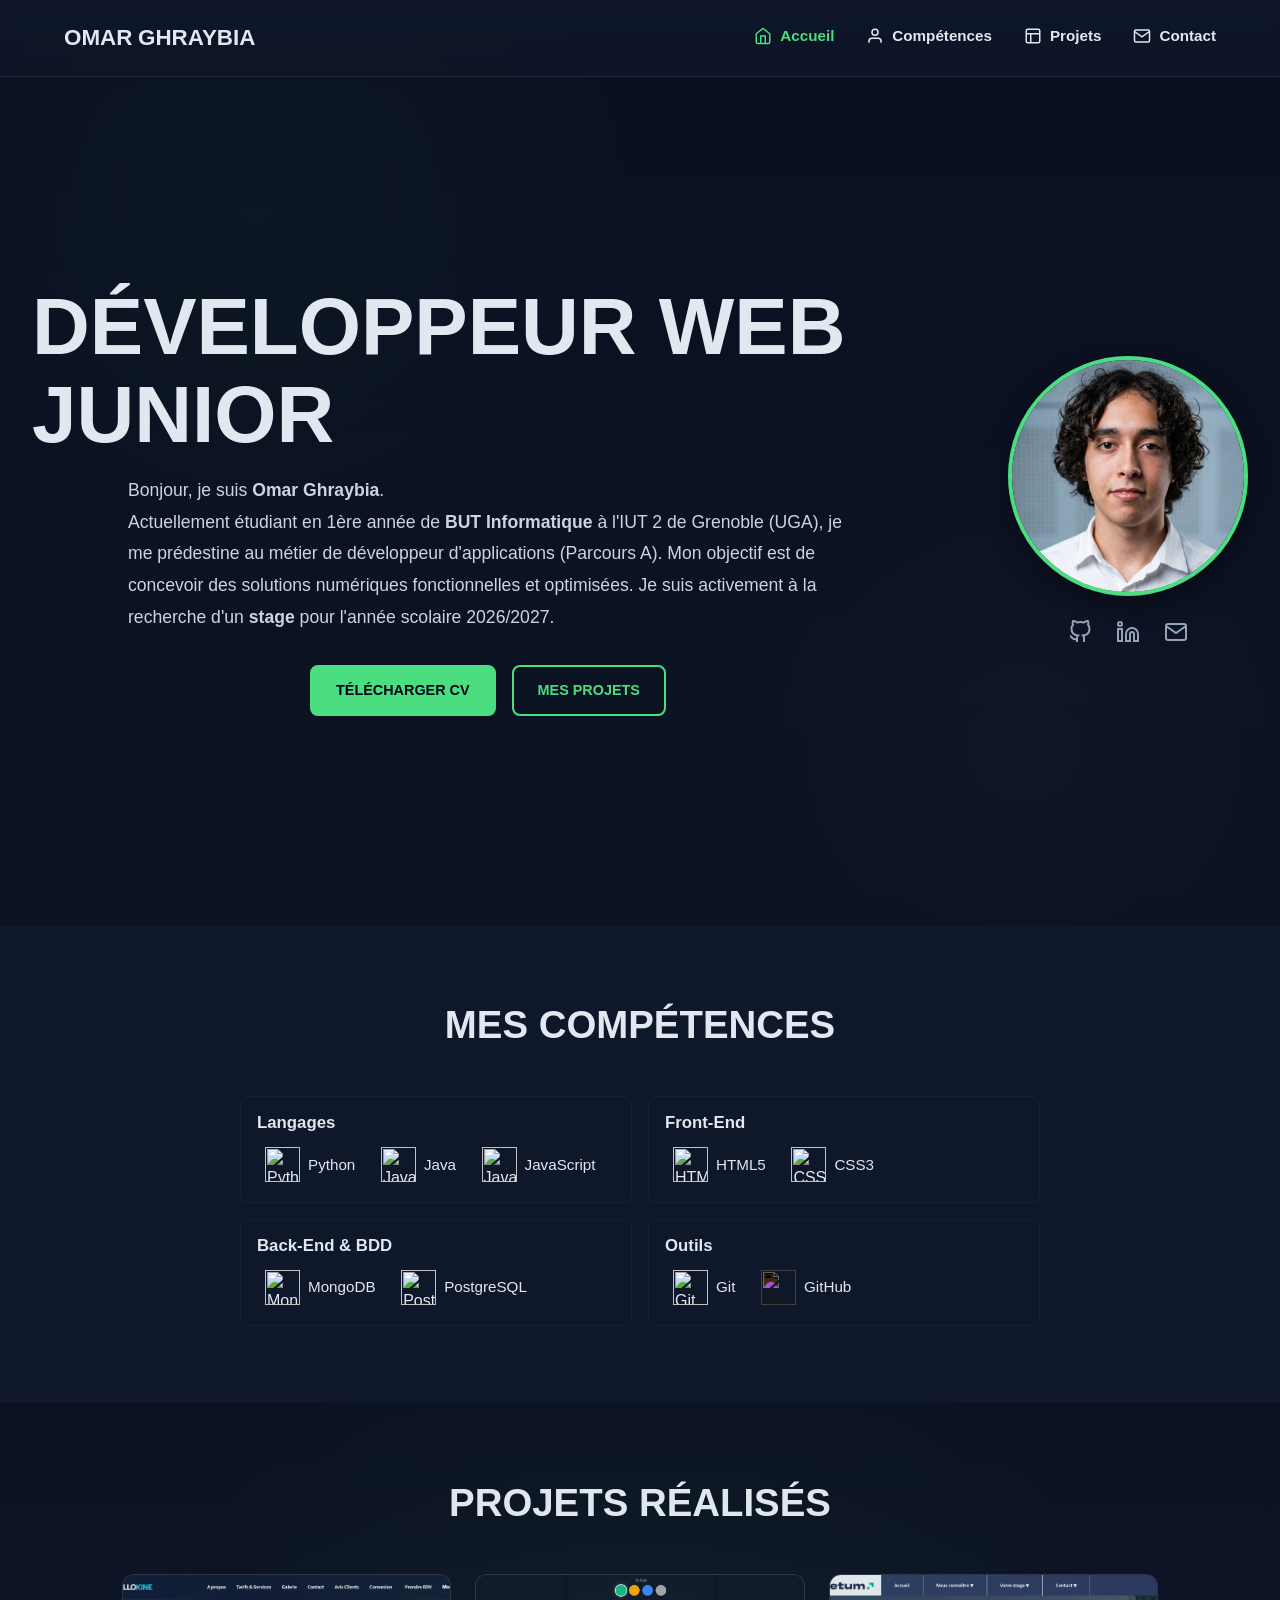
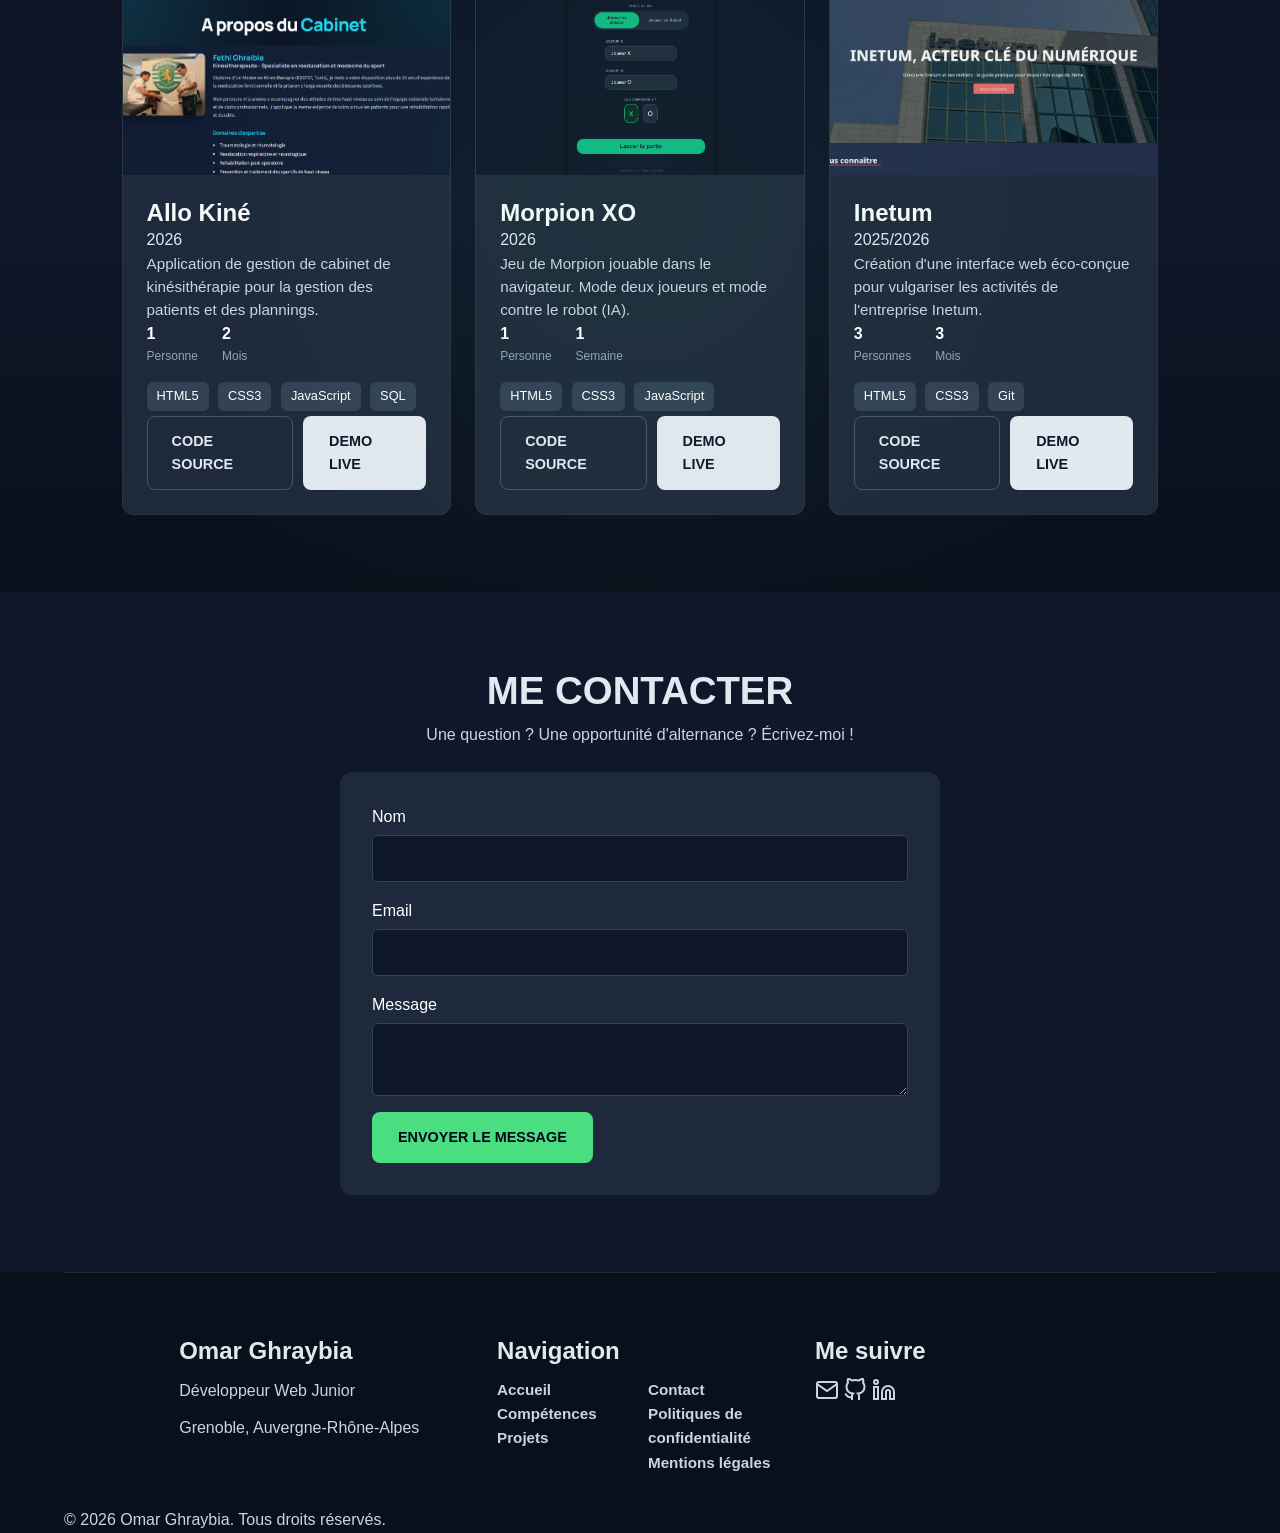
==== index.html @ 510882c2 "ajout de hoover sectiobn compertences et aussi update readme par lighthouse score" ====
﻿﻿<!DOCTYPE html>
<html lang="fr">

<head>
  <meta charset="UTF-8" />
  <meta name="viewport" content="width=device-width, initial-scale=1.0">
  <meta name="description" content="Portfolio d'Omar Ghraybia — Étudiant BUT Informatique (Parcours A)." />
  <title>Omar Ghraybia | Portfolio BUT Informatique</title>

  <link rel="icon" href="favicon.svg" type="image/svg+xml" />
  
  <link rel="stylesheet" href="assets/css/base.css" />
  <link rel="stylesheet" href="assets/css/layout.css" />
  <link rel="stylesheet" href="assets/css/components.css" />
  <link rel="stylesheet" href="assets/css/utilities.css" />
  <script src="assets/js/main.js" defer></script>
</head>

<body>

  <!-- navbar -->
  <header class="site-header">
    <div class="header-inner">
      <a href="#accueil" class="nav-logo">Omar <span class="accent">Ghraybia</span></a>
      <nav>
        <button class="hamburger" id="hamburger-menu" aria-expanded="false">
          <span class="bar"></span>
          <span class="bar"></span>
          <span class="bar"></span>
        </button>
        <ul class="nav-links">
          <li>
            <a href="#accueil">
              <svg width="18" height="18" viewBox="0 0 24 24" fill="none" stroke="currentColor" stroke-width="2">
                <path d="M3 9l9-7 9 7v11a2 2 0 0 1-2 2H5a2 2 0 0 1-2-2z"></path>
                <polyline points="9 22 9 12 15 12 15 22"></polyline>
              </svg> Accueil
            </a>
          </li>
          <li>
            <a href="#competences">
              <svg width="18" height="18" viewBox="0 0 24 24" fill="none" stroke="currentColor" stroke-width="2">
                <path d="M20 21v-2a4 4 0 0 0-4-4H8a4 4 0 0 0-4 4v2"></path>
                <circle cx="12" cy="7" r="4"></circle>
              </svg> Compétences
            </a>
          </li>
          <li>
            <a href="#projets">
              <svg width="18" height="18" viewBox="0 0 24 24" fill="none" stroke="currentColor" stroke-width="2">
                <rect x="3" y="3" width="18" height="18" rx="2" ry="2"></rect>
                <line x1="3" y1="9" x2="21" y2="9"></line>
                <line x1="9" y1="21" x2="9" y2="9"></line>
              </svg> Projets
            </a>
          </li>
          <li>
            <a href="#contact">
              <svg width="18" height="18" viewBox="0 0 24 24" fill="none" stroke="currentColor" stroke-width="2">
                <path d="M4 4h16c1.1 0 2 .9 2 2v12c0 1.1-.9 2-2 2H4c-1.1 0-2-.9-2-2V6c0-1.1.9-2 2-2z"></path>
                <polyline points="22,6 12,13 2,6"></polyline>
              </svg> Contact
            </a>
          </li>
        </ul>
      </nav>
    </div>
  </header>

  <main>

    <!-- hero -->
    <section id="accueil" class="hero-section">
      <div class="video-background">
        <video autoplay loop muted playsinline>
          <source src="https://github.com/omarghraibia/Portfoli-v2/releases/download/portfolio/fond.video.mp4" type="video/mp4" />
        </video>
      </div>

      <div class="container">
        <div class="hero-content-wrapper">

          <div class="hero-copy">
            <h1>Développeur Web Junior</h1>
             <p>
              Bonjour, je suis <strong>Omar Ghraybia</strong>.<br>
              Actuellement étudiant en 1ère année de <strong>BUT Informatique</strong> à l'IUT 2 de Grenoble (UGA), je
              me prédestine au métier de développeur d'applications (Parcours A). Mon objectif est de concevoir des
              solutions numériques fonctionnelles et optimisées. Je suis activement à la recherche d'un
              <strong>stage</strong> pour
              l'année scolaire 2026/2027.
            </p>

            <div class="hero-cta-group">
              <a href="assets/img/CV-Omar-GHRAYBIA.pdf" download target="_blank" class="btn btn-primary">Télécharger
                CV</a>
              <a href="#projets" class="btn btn-outline">Mes projets</a>
            </div>
          </div>

          <div class="hero-visual">
            <div class="hero-image">
              <img src="assets/img/photo-profil.png" alt="Photo de Omar Ghraybia">
            </div>

            <div class="hero-socials">
              <a class="social-link" href="https://github.com/omarghraibia" target="_blank" aria-label="GitHub">
                <svg width="24" height="24" viewBox="0 0 24 24" fill="none" stroke="currentColor" stroke-width="2">
                  <path
                    d="M9 19c-5 1.5-5-2.5-7-3m14 6v-3.87a3.37 3.37 0 0 0-.94-2.61c3.14-.35 6.44-1.54 6.44-7A5.44 5.44 0 0 0 20 4.77 5.07 5.07 0 0 0 19.91 1S18.73.65 16 2.48a13.38 13.38 0 0 0-7 0C6.27.65 5.09 1 5.09 1A5.07 5.07 0 0 0 5 4.77a5.44 5.44 0 0 0-1.5 3.78c0 5.42 3.3 6.61 6.44 7A3.37 3.37 0 0 0 9 18.13V22">
                  </path>
                </svg>
              </a>
              <a class="social-link" href="https://www.linkedin.com/in/omar-ghraibia-112ab7175?utm_source=share_via&utm_content=profile&utm_medium=member_android" target="_blank" aria-label="LinkedIn">
                <svg width="24" height="24" viewBox="0 0 24 24" fill="none" stroke="currentColor" stroke-width="2">
                  <path d="M16 8a6 6 0 0 1 6 6v7h-4v-7a2 2 0 0 0-2-2 2 2 0 0 0-2 2v7h-4v-7a6 6 0 0 1 6-6z"></path>
                  <rect x="2" y="9" width="4" height="12"></rect>
                  <circle cx="4" cy="4" r="2"></circle>
                </svg>
              </a>
              <a class="social-link" href="mailto:ghraibiaomar65@gmail.com" aria-label="Email">
                <svg width="24" height="24" viewBox="0 0 24 24" fill="none" stroke="currentColor" stroke-width="2">
                  <path d="M4 4h16c1.1 0 2 .9 2 2v12c0 1.1-.9 2-2 2H4c-1.1 0-2-.9-2-2V6c0-1.1.9-2 2-2z"></path>
                  <polyline points="22,6 12,13 2,6"></polyline>
                </svg>
              </a>
            </div>
          </div>
        </div>
      </div>
    </section>

    <!-- competences -->
    <section id="competences" class="pt-lg pb-lg fade-in-section">
      <h2 class="section-title">Mes Compétences</h2>
      <div class="container">
       <div class="skills-grid-2d">
          <div class="skill-category glass-panel">
            <h3>Langages</h3>
            <div class="skill-icons">
              <div class="skill-icon-wrapper">
                <img src="https://cdn.jsdelivr.net/gh/devicons/devicon/icons/python/python-original.svg" alt="Python">
                <span>Python</span>
              </div>
              <div class="skill-icon-wrapper">
                <img src="https://cdn.jsdelivr.net/gh/devicons/devicon/icons/java/java-original.svg" alt="Java">
                <span>Java</span>
              </div>
              <div class="skill-icon-wrapper">
                <img src="https://cdn.jsdelivr.net/gh/devicons/devicon/icons/javascript/javascript-original.svg"
                  alt="JavaScript">
                <span>JavaScript</span>
              </div>
            </div>
          </div>

          <div class="skill-category glass-panel">
            <h3>Front-End</h3>
            <div class="skill-icons">
              <div class="skill-icon-wrapper">
                <img src="https://cdn.jsdelivr.net/gh/devicons/devicon/icons/html5/html5-original.svg" alt="HTML5">
                <span>HTML5</span>
              </div>
              <div class="skill-icon-wrapper">
                <img src="https://cdn.jsdelivr.net/gh/devicons/devicon/icons/css3/css3-original.svg" alt="CSS3">
                <span>CSS3</span>
              </div>
            </div>
          </div>

          <div class="skill-category glass-panel">
            <h3>Back-End & BDD</h3>
            <div class="skill-icons">
              <div class="skill-icon-wrapper">
                <img src="https://cdn.jsdelivr.net/gh/devicons/devicon/icons/mongodb/mongodb-original.svg"
                  alt="MongoDB">
                <span>MongoDB</span>
              </div>
              <div class="skill-icon-wrapper">
                <img src="https://cdn.jsdelivr.net/gh/devicons/devicon/icons/postgresql/postgresql-original.svg"
                  alt="PostgreSQL">
                <span>PostgreSQL</span>
              </div>
            </div>
          </div>

          <div class="skill-category glass-panel">
            <h3>Outils</h3>
            <div class="skill-icons">
              <div class="skill-icon-wrapper">
                <img src="https://cdn.jsdelivr.net/gh/devicons/devicon/icons/git/git-original.svg" alt="Git">
                <span>Git</span>
              </div>
              <div class="skill-icon-wrapper">
                <img src="https://cdn.jsdelivr.net/gh/devicons/devicon/icons/github/github-original.svg" alt="GitHub"
                  class="logo-github">
                <span>GitHub</span>
              </div>
            </div>
          </div>
        </div>
      </div>
    </section>

    <!-- projets -->
    <section id="projets" class="pt-lg pb-lg fade-in-section">
      <h2 class="section-title">Projets Réalisés</h2>
      <div class="container">
        <div class="projects-grid">
          <article class="project-card" data-project="allo-kine" tabindex="0">
            <div class="project-image" style="background-image: url('assets/allokine/Accueil.png');"></div>
            <div class="project-content">
              <div class="project-header">
                <h3 class="project-title">Allo Kiné</h3>
                <div class="project-meta"><span>2026</span></div>
              </div>
              <p class="project-description">Application de gestion de cabinet de kinésithérapie pour la gestion des
                patients et des plannings.</p>
              <div class="project-stats">
                <div class="project-stat">
                  <div class="project-stat-value">1</div>
                  <div class="project-stat-label">Personne</div>
                </div>
                <div class="project-stat">
                  <div class="project-stat-value">2</div>
                  <div class="project-stat-label">Mois</div>
                </div>
              </div>
              <div class="project-tags">
                <span class="tag tech-badge">HTML5</span>
                <span class="tag tech-badge">CSS3</span>
                <span class="tag tech-badge">JavaScript</span>
                <span class="tag tech-badge">SQL</span>
              </div>
              <div class="project-actions">
                <a href="https://github.com/omarghraibia/allokine" target="_blank" class="btn btn-code">Code source</a>
                <a href="https://allokine.vercel.app/" target="_blank" class="btn btn-demo">Demo Live</a>
              </div>
            </div>
          </article>

          <article class="project-card" data-project="morpion" tabindex="0">
            <div class="project-image" style="background-image: url('assets/morpion/acceuil 1v1.png');"></div>
            <div class="project-content">
              <div class="project-header">
                <h3 class="project-title">Morpion XO</h3>
                <div class="project-meta"><span>2026</span></div>
              </div>
              <p class="project-description">Jeu de Morpion jouable dans le navigateur. Mode deux joueurs et mode contre
                le robot (IA).</p>
              <div class="project-stats">
                <div class="project-stat">
                  <div class="project-stat-value">1</div>
                  <div class="project-stat-label">Personne</div>
                </div>
                <div class="project-stat">
                  <div class="project-stat-value">1</div>
                  <div class="project-stat-label">Semaine</div>
                </div>
              </div>
              <div class="project-tags">
                <span class="tag tech-badge">HTML5</span>
                <span class="tag tech-badge">CSS3</span>
                <span class="tag tech-badge">JavaScript</span>
              </div>
              <div class="project-actions">
                <a href="https://github.com/omarghraibia/MORPION-XO-Omar-Ghraibia" target="_blank"
                  class="btn btn-code">Code source</a>
                <a href="https://morpion-xo-omar-ghraibia.vercel.app" target="_blank" class="btn btn-demo">Demo Live</a>
              </div>
            </div>
          </article>

          <article class="project-card" data-project="inetum" tabindex="0">
            <div class="project-image" style="background-image: url('assets/inetum/accueil.webp');"></div>
            <div class="project-content">
              <div class="project-header">
                <h3 class="project-title">Inetum</h3>
                <div class="project-meta"><span>2025/2026</span></div>
              </div>
              <p class="project-description">Création d'une interface web éco-conçue pour vulgariser les activités de
                l'entreprise Inetum.</p>
              <div class="project-stats">
                <div class="project-stat">
                  <div class="project-stat-value">3</div>
                  <div class="project-stat-label">Personnes</div>
                </div>
                <div class="project-stat">
                  <div class="project-stat-value">3</div>
                  <div class="project-stat-label">Mois</div>
                </div>
              </div>
              <div class="project-tags">
                <span class="tag tech-badge">HTML5</span>
                <span class="tag tech-badge">CSS3</span>
                <span class="tag tech-badge">Git</span>
              </div>
              <div class="project-actions">
                <a href="https://github.com/D-Inetum/SAE-1.05-06" target="_blank" class="btn btn-code">Code source</a>
                <a href="https://sae-1-05-06.vercel.app" target="_blank"
                  class="btn btn-demo">Demo Live</a>
              </div>
            </div>
          </article>
        </div>
      </div>
    </section>

    <!-- contact -->
    <section id="contact" class="pt-lg pb-lg fade-in-section">
      <h2 class="section-title">ME CONTACTER</h2>
      <p class="contact-subtitle">Une question ? Une opportunité d'alternance ? Écrivez-moi !</p>
      <div class="container">
         <div class="contact-card">
          <form class="contact-form" action="https://api.web3forms.com/submit" method="POST">
            <input type="hidden" name="access_key" value="5b263fbe-7f52-4f9d-b126-94122b2a0ffb" />

            <div class="form-field">
              <label for="name">Nom</label>
              <input type="text" id="name" name="name" required />
            </div>
            <div class="form-field">
              <label for="email">Email</label>
              <input type="email" id="email" name="email" required />
            </div>
            <div class="form-field full-width">
              <label for="message">Message</label>
              <textarea id="message" name="message" required></textarea>
            </div>
            <button type="submit" class="btn btn-primary submit-btn">Envoyer le message</button>
          </form>
        </div>
      </div>
    </section>
  </main>

  <!-- modale -->
  <div id="project-modal" class="modal">
    <div class="modal-overlay" id="modal-overlay"></div>
    <div class="modal-content single-column-modal">
      <div class="modal-header-flex">
        <h2 id="modal-project-title">Titre</h2>
        <button class="modal-close-flex" id="modal-close" aria-label="Fermer la modale">&times;</button>
      </div>
      <div id="modal-body">
      </div>
    </div>
  </div>

  <!-- footer -->
  <footer class="site-footer">
    <div class="container">
      <div class="footer-main">
        <div class="footer-block identity-block">
          <h3>Omar Ghraybia</h3>
          <p>Développeur Web Junior</p>
          <p>Grenoble, Auvergne-Rhône-Alpes</p>
        </div>
        <div class="footer-block nav-block">
          <h3>Navigation</h3>
          <div class="footer-nav-grid">
            <div class="nav-col">
              <a href="#accueil">Accueil</a>
              <a href="#competences">Compétences</a>
              <a href="#projets">Projets</a>
            </div>
            <div class="nav-col">
              <a href="#contact">Contact</a>
              <a href="confidentialite.html">Politiques de confidentialité</a>
              <a href="mentions-legales.html">Mentions légales</a>
            </div>
          </div>
        </div>
        <div class="footer-block social-block">
          <h3>Me suivre</h3>
          <div class="footer-socials">
            <a href="mailto:ghraibiaomar65@gmail.com" aria-label="Email">
              <svg width="24" height="24" viewBox="0 0 24 24" fill="none" stroke="currentColor" stroke-width="2">
                <path d="M4 4h16c1.1 0 2 .9 2 2v12c0 1.1-.9 2-2 2H4c-1.1 0-2-.9-2-2V6c0-1.1.9-2 2-2z"></path>
                <polyline points="22,6 12,13 2,6"></polyline>
              </svg>
            </a>
            <a href="https://github.com/omarghraibia" target="_blank" aria-label="GitHub">
              <svg width="24" height="24" viewBox="0 0 24 24" fill="none" stroke="currentColor" stroke-width="2">
                <path
                  d="M9 19c-5 1.5-5-2.5-7-3m14 6v-3.87a3.37 3.37 0 0 0-.94-2.61c3.14-.35 6.44-1.54 6.44-7A5.44 5.44 0 0 0 20 4.77 5.07 5.07 0 0 0 19.91 1S18.73.65 16 2.48a13.38 13.38 0 0 0-7 0C6.27.65 5.09 1 5.09 1A5.07 5.07 0 0 0 5 4.77a5.44 5.44 0 0 0-1.5 3.78c0 5.42 3.3 6.61 6.44 7A3.37 3.37 0 0 0 9 18.13V22">
                </path>
              </svg>
            </a>
            <a href="https://www.linkedin.com/in/omar-ghraibia-112ab7175?utm_source=share_via&utm_content=profile&utm_medium=member_android" target="_blank" aria-label="LinkedIn">
              <svg width="24" height="24" viewBox="0 0 24 24" fill="none" stroke="currentColor" stroke-width="2">
                <path d="M16 8a6 6 0 0 1 6 6v7h-4v-7a2 2 0 0 0-2-2 2 2 0 0 0-2 2v7h-4v-7a6 6 0 0 1 6-6z"></path>
                <rect x="2" y="9" width="4" height="12"></rect>
                <circle cx="4" cy="4" r="2"></circle>
              </svg>
            </a>
          </div>
        </div>

      </div>
      <div class="footer-bottom">
        <p>&copy; 2026 Omar Ghraybia. Tous droits réservés.</p>
      </div>
    </div>
  </footer>

  <div id="popup-message">Message envoyé avec succès !</div>

</body>

</html>
---- assets/css/base.css ----
/* vars */
:root {
  --bg-deep: #0f172a;
  --bg-surface: rgba(15, 23, 42, 0.8);
  --bg-panel: rgba(20, 28, 44, 0.7);

  --text-primary: #e2e8f0;
  --text-secondary: #cbd5e1;
  --text-muted: #94a3b8;

  --accent-main: #4ade80;
  --accent-hover: #86efac;

  --border-color: rgba(226, 232, 240, 0.1);
  --shadow-sm: 0 4px 15px rgba(0, 0, 0, 0.2);
  --shadow-md: 0 10px 30px rgba(0, 0, 0, 0.3);

  --fs-h1: clamp(2.5rem, 8vw, 4.5rem);
  --fs-h2: clamp(2rem, 5vw, 3rem);
  --fs-h3: 1.5rem;
  --fs-body: 1rem;

  --sp-sm: 1rem;
  --sp-md: 1.5rem;
  --sp-lg: 2rem;
  --sp-xl: 3rem;

  --transition: 0.3s ease-in-out;
}

@media (max-width: 640px) {
  :root {
    --fs-h1: 2.5rem;
    --fs-h2: 1.8rem;
    --sp-md: 1rem;
    --sp-lg: 1.5rem;
  }
}

*,
*::before,
*::after {
  margin: 0;
  padding: 0;
  box-sizing: border-box;
}

html {
  scroll-behavior: smooth;
  scroll-padding-top: 90px;
}

body {
  min-height: 100vh;
  background-color: var(--bg-deep);
  color: var(--text-primary);
  font-family: 'Inter', sans-serif;
  font-size: var(--fs-body);
  line-height: 1.6;
  overflow-x: hidden;
}

h1,
h2,
h3 {
  font-family: 'Poppins', sans-serif;
  font-weight: 700;
  line-height: 1.2;
  color: var(--text-primary);
}

h1 {
  font-size: 3rem;
  line-height: 1.2;
  text-transform: uppercase;
}

h2 {
  font-size: 2rem;
  text-transform: uppercase;
}

h3 {
  font-size: 1.5rem;
}

p {
  color: var(--text-secondary);
}

.text-accent {
  color: var(--accent-main);
}

.text-muted {
  color: var(--text-muted);
}

img,
svg,
video {
  display: block;
  max-width: 100%;
}

button,
input,
textarea,
select {
  font: inherit;
  color: inherit;
}

button {
  cursor: pointer;
  border: none;
  background: none;
}

a {
  color: inherit;
  text-decoration: none;
}

ul,
ol {
  list-style: none;
}

::selection {
  background: var(--accent-main);
  color: var(--bg-deep);
}

code,
pre {
  font-family: monospace;
  color: #d1fae5;
  background: rgba(255, 255, 255, 0.1);
  padding: 2px 6px;
  border-radius: 4px;
}
---- assets/css/layout.css ----
.container,
.header-inner,
.projects-grid,
.footer-main {
  max-width: 1400px;
  margin: 0 auto;
  padding: 0 5%;
}

.section-dark {
  background: linear-gradient(180deg, #0b1120 0%, #0f172a 50%, #09101b 100%);
}

/* navbar */
.site-header {
  position: fixed;
  inset: 0 0 auto 0;
  width: 100%;
  top: 0;
  left: 0;
  z-index: 1000;
  background: rgba(15, 23, 42, 0.78);
  backdrop-filter: blur(12px);
  -webkit-backdrop-filter: blur(12px);
  border-bottom: 1px solid rgba(255, 255, 255, 0.08);
  transition: transform 0.3s ease-out, background-color 0.3s ease;
}

.site-header.header-hidden {
  transform: translateY(-100%);
}

.site-header.scrolled {
  background: rgba(10, 16, 29, 0.92);
  border-bottom-color: rgba(255, 255, 255, 0.12);
}

.header-inner {
  display: flex;
  align-items: center;
  justify-content: space-between;
  gap: var(--sp-md);
  padding: 1.25rem 5%;
  width: 100%;
}

.nav-logo {
  display: inline-flex;
  align-items: baseline;
  gap: 0.35rem;
  font-size: 1.4rem;
  font-weight: 800;
  text-transform: uppercase;
  user-select: none;
}

.nav-logo:focus,
.nav-logo:focus-visible {
  outline: none;
}

.nav-links {
  display: flex;
  gap: var(--sp-lg);
  align-items: center;
  flex-wrap: wrap;
}

.nav-links a,
.footer-nav-grid a,
.footer-socials a {
  display: inline-flex;
  align-items: center;
  gap: 0.5rem;
  color: var(--text-secondary);
  font-size: 0.95rem;
  font-weight: 600;
  transition: color 0.3s ease;
}

  .nav-links a {
    color: #e2e8f0;
    text-decoration: none;
    transition: color 0.3s ease;
  }

  .nav-links a:hover,
  .nav-links a.active {
    color: var(--accent-main);
    font-weight: bold;
  }

  .nav-links a.active svg {
    stroke: var(--accent-main);
  }


/* burger */
.hamburger {
  display: none;
  cursor: pointer;
  background: transparent;
  border: none;
  gap: 6px;
  flex-direction: column;
  padding: 0.5rem;
  z-index: 1001;
}

.hamburger .bar {
  width: 26px;
  height: 3px;
  background-color: var(--text-primary);
  border-radius: 3px;
  transition: transform 0.3s ease, opacity 0.3s ease;
}

.hamburger.toggle .bar:nth-child(1) {
  transform: translateY(9px) rotate(45deg);
}

.hamburger.toggle .bar:nth-child(2) {
  opacity: 0;
}

.hamburger.toggle .bar:nth-child(3) {
  transform: translateY(-9px) rotate(-45deg);
}

main {
  min-height: 100vh;
}

section {
  padding: var(--sp-xl) 0;
}

.section-title {
  text-align: center;
  margin-bottom: var(--sp-xl);
  font-size: clamp(2rem, 3vw, 2.8rem);
  font-weight: 800;
  color: var(--text-primary);
}

/* hero */
.hero-section {
  position: relative;
  min-height: 100vh;
  display: flex;
  align-items: center;
  justify-content: center;
  text-align: center;
  overflow: hidden;
  background: linear-gradient(180deg, #0b1120 0%, #0f172a 35%, #09101b 100%);
  background-size: 200% 200%;
  animation: breathingGradient 10s ease-in-out infinite;
}

.hero-section::before {
  content: "";
  position: absolute;
  inset: 0;
  background: 
    radial-gradient(circle at 20% 20%, rgba(74, 222, 128, 0.1), transparent 30%),
    radial-gradient(circle at 80% 80%, rgba(255, 255, 255, 0.05), transparent 25%);
  pointer-events: none;
  z-index: 2;
}

.hero-section::after {
  content: "";
  position: absolute;
  inset: 0;
  background: rgba(11, 17, 32, 0.70);
  pointer-events: none;
  z-index: 3;
}

.video-background {
  position: absolute;
  inset: 0;
  z-index: 1;
  pointer-events: none;
}

.video-background video {
  width: 100%;
  height: 100%;
  object-fit: cover;
}

.hero-section .container {
  position: relative;
  z-index: 10;
  padding: 6rem var(--sp-lg) 3rem; 
  max-width: 1280px;
  width: 100%;
  display: flex;
  flex-direction: column;
  align-items: center;
  gap: var(--sp-lg);
}

.hero-copy {
  display: grid;
  place-items: center;
  text-align: center;
  width: 100%;
}

.hero-copy h1 {
  font-size: clamp(3rem, 7vw, 5rem);
  margin-bottom: 1rem;
  line-height: 1.1;
}

.hero-copy p {
  max-width: 720px;
  margin: 0 auto;
  font-size: 1.1rem;
  line-height: 1.8;
  color: var(--text-secondary);
}

.hero-scroll {
  position: absolute;
  bottom: var(--sp-xl);
  left: 50%;
  transform: translateX(-50%);
  animation: bounce 2s infinite;
  color: var(--accent-main);
  z-index: 2;
}

@keyframes bounce {
  0%, 100% {
    transform: translateX(-50%) translateY(0);
  }
  50% {
    transform: translateX(-50%) translateY(10px);
  }
}

#projets {
  position: relative;
  z-index: 10;
  overflow: hidden;
  background: linear-gradient(180deg, #0b1120 0%, #0f172a 50%, #09101b 100%);
}

#projets::before {
  content: "";
  position: absolute;
  inset: 0;
  background: radial-gradient(circle at center, rgba(74, 222, 128, 0.05) 0%, transparent 70%);
  pointer-events: none;
}

.projects-grid {
  display: grid;
  grid-template-columns: repeat(auto-fit, minmax(280px, 1fr));
  gap: var(--sp-xl);
  box-sizing: border-box;
}

.site-footer {
  background: #09101b;
  padding: 0;
}

.footer-main {
  display: grid;
  grid-template-columns: repeat(3, minmax(220px, 1fr));
  gap: var(--sp-lg);
  padding: 4rem 10% 2rem;
  border-top: 1px solid rgba(255, 255, 255, 0.1);
}

.footer-block {
  display: flex;
  flex-direction: column;
  gap: 0.75rem;
}

.footer-nav-grid {
  display: grid;
  grid-template-columns: 1fr 1fr;
  gap: 1rem;
}

/* anims */
@keyframes breathingGradient {
  0% { background-position: 0% 50%; }
  50% { background-position: 100% 50%; }
  100% { background-position: 0% 50%; }
}

/* responsive */
@media (max-width: 1024px) {
  .header-inner {
    gap: var(--sp-md);
  }
  .nav-links {
    gap: var(--sp-lg);
  }
  .projects-grid {
    gap: var(--sp-lg);
  }
}

@media (max-width: 768px) {
  .container {
    padding: 0 5%;
  }

  .header-inner {
    padding: 1rem 5%;
    flex-wrap: nowrap;
  }

  .hamburger {
    display: flex;
  }

  .nav-links {
    position: absolute;
    top: 100%;
    right: -100%;
    flex-direction: column;
    align-items: center;
    background-color: rgba(11, 17, 32, 0.98);
    width: 100%;
    height: 100vh;
    padding: 3rem 0;
    gap: 2rem;
    transition: right 0.4s ease-in-out;
    border-top: 1px solid var(--border-color);
  }

  .nav-links.active {
    right: 0;
  }

  .hero-section {
    min-height: calc(100vh - 60px); 
    text-align: center;
  }

  .hero-copy h1 {
    white-space: normal;
    font-size: clamp(2.2rem, 9vw, 3.2rem);
  }

  .hero-cta-group {
    flex-direction: column;
    align-items: stretch;
  }

  .projects-grid,
  .footer-main {
    grid-template-columns: 1fr;
  }

  .footer-main {
    padding: 2rem 5%;
  }
}

@media (max-width: 420px) {
  .nav-logo {
    font-size: 1.05rem;
  }

  .section-title {
    text-align: left;
  }

  .footer-nav-grid {
    grid-template-columns: 1fr;
    gap: 0.8rem;
  }
}
---- assets/css/components.css ----
.btn {
    display: inline-flex;
    align-items: center;
    justify-content: center;
    gap: 10px;
    padding: 12px 24px;
    border-radius: 8px;
    font-weight: bold;
    text-transform: uppercase;
    font-size: 0.9rem;
    transition: 0.2s ease;
    border: 2px solid transparent;
    cursor: pointer;
}

.btn:hover {
    transform: translateY(-2px);
}

.btn-primary {
    background-color: var(--accent-main);
    border-color: var(--accent-main);
    color: #020617;
}

.btn-outline {
    border: 2px solid var(--accent-main);
    color: var(--accent-main);
    background: transparent;
}

.btn-outline:hover {
    background: var(--accent-main);
    color: #020617;
}

.btn-code {
    background: transparent;
    color: #e2e8f0;
    border: 1px solid #475569;
}

.btn-code:hover {
    background: #334155;
}

.btn-demo {
    background: #e2e8f0;
    color: #0f172a;
}

.btn-demo:hover {
    background: #f8fafc;
}

/* hero */
.hero-content-wrapper {
    display: flex;
    align-items: center;
    justify-content: space-between;
    gap: 4rem;
}

.hero-copy {
    flex: 1;
    text-align: left;
}

.hero-cta-group {
    display: flex;
    gap: 16px;
    margin-top: 2rem;
    justify-content: flex-start;
}

.hero-visual {
    display: flex;
    flex-direction: column;
    align-items: center;
    gap: 1.5rem;
}

.hero-image img {
    width: 240px;
    height: 240px;
    border-radius: 50%;
    object-fit: cover;
    border: 4px solid var(--accent-main);
    box-shadow: 0 10px 25px rgba(0, 0, 0, 0.4);
}

.hero-socials {
    display: flex;
    gap: 1.5rem;
}

.social-link {
    color: #94a3b8;
    transition: 0.2s;
}

.social-link:hover {
    color: #f8fafc;
    transform: translateY(-3px);
}

/* cards projets */
.project-card {
    display: flex;
    flex-direction: column;
    background: #1e293b;
    border-radius: 12px;
    overflow: hidden;
    border: 1px solid rgba(255, 255, 255, 0.05);
    cursor: pointer;
    transition: 0.3s;
}

.project-card:hover {
    transform: translateY(-4px);
    box-shadow: 0 10px 20px rgba(0, 0, 0, 0.3);
}

.project-image {
    width: 100%;
    height: 200px;
    background-size: cover;
    background-position: center;
}

.project-content {
    padding: 1.5rem;
    display: flex;
    flex-direction: column;
    flex: 1;
}

.project-title {
    color: #f8fafc;
    margin-top: 0;
}

.project-description {
    color: #cbd5e1;
    font-size: 0.95rem;
    line-height: 1.5;
}

.project-stats {
    display: flex;
    gap: 1.5rem;
    margin-bottom: 1rem;
}

.project-stat-value {
    font-weight: bold;
    color: white;
}

.project-stat-label {
    font-size: 0.75rem;
    color: #94a3b8;
}

.tech-badge {
    background: #334155;
    color: white;
    padding: 4px 10px;
    border-radius: 6px;
    font-size: 0.8rem;
    margin-right: 5px;
    display: inline-block;
    margin-bottom: 5px;
}

.project-actions {
    display: flex;
    gap: 10px;
    margin-top: auto;
}

.projects-grid {
    display: grid;
    grid-template-columns: repeat(3, 1fr);
    gap: 1.5rem;
    align-items: start;
}

.skills-grid-2d {
    display: grid;
    grid-template-columns: 1fr 1fr;
    gap: 1rem;
    max-width: 800px;
    margin: 0 auto; 
}

.skill-card {
    background: #0f172a;
    color: #e2e8f0;
    padding: 1rem;
    border-radius: 8px;
    border: 1px solid rgba(255, 255, 255, 0.04);
}

/* modale */
.modal {
    display: none;
    position: fixed;
    inset: 0;
    z-index: 1000;
    align-items: center;
    justify-content: center;
}

.modal.active {
    display: flex;
}

.modal-overlay {
    position: absolute;
    inset: 0;
    background: rgba(0, 0, 0, 0.8);
}

.single-column-modal {
    position: relative;
    background: #0f172a;
    width: 90%;
    max-width: 800px;
    max-height: 90vh;
    overflow-y: auto;
    padding: 2rem;
    border-radius: 12px;
    z-index: 1001;
}

.modal-header-flex {
    display: flex;
    justify-content: space-between;
    margin-bottom: 1.5rem;
}

.modal-header-flex h2 {
    color: white;
    margin: 0;
}

.modal-close-flex {
    background: none;
    border: none;
    color: white;
    font-size: 2rem;
    cursor: pointer;
}

.modal-carousel {
    display: flex;
    align-items: center;
    justify-content: center;
    gap: 10px;
    margin-bottom: 1.5rem;
}

.carousel-img {
    max-width: 80%;
    max-height: 350px;
    border-radius: 8px;
}

.carousel-btn {
    background: #334155;
    color: white;
    border: none;
    padding: 10px;
    border-radius: 5px;
    cursor: pointer;
}

.carousel-btn:hover {
    background: var(--accent-main);
}

.modal-ppp p {
    color: #cbd5e1;
    margin-bottom: 10px;
    line-height: 1.5;
}

.modal-ppp strong {
    color: var(--accent-main);
}

.modal-actions-row {
    display: flex;
    gap: 10px;
    margin-top: 1rem;
}

/* form */
.contact-card {
    background: #1e293b;
    padding: 2rem;
    border-radius: 12px;
    max-width: 600px;
    margin: 0 auto;
}

.form-field {
    margin-bottom: 1rem;
}

.form-field label {
    color: white;
    display: block;
    margin-bottom: 5px;
}

.form-field input,
.form-field textarea {
    width: 100%;
    padding: 10px;
    background: #0f172a;
    border: 1px solid #334155;
    color: white;
    border-radius: 5px;
}

.legal-page {
    padding: 4rem 1rem;
    background: #0b1120;
}

.legal-shell {
    max-width: 700px;
    margin: 0 auto;
}

.legal-header {
    margin-bottom: 3rem;
    padding-bottom: 2rem;
    border-bottom: 1px solid #334155;
}

.legal-header .modal-kicker {
    font-size: 0.75rem;
    text-transform: uppercase;
    letter-spacing: 0.15em;
    color: var(--accent-main);
    margin-bottom: 0.5rem;
    font-weight: bold;
}

.legal-header h1 {
    font-size: 2.2rem;
    color: #f8fafc;
    margin-bottom: 1rem;
}

.legal-header p {
    color: #94a3b8;
    font-size: 1rem;
}

.legal-section {
    margin-bottom: 2.5rem;
}

.legal-section h2 {
    font-size: 1.2rem;
    color: #e2e8f0;
    margin-bottom: 0.75rem;
    border-left: 3px solid var(--accent-main);
    padding-left: 1rem;
}

.legal-section p {
    color: #cbd5e1;
    font-size: 0.95rem;
    line-height: 1.7;
}

.legal-nav {
    margin-bottom: 3rem;
}

.legal-nav .btn {
    background: #1e293b;
    color: #e2e8f0;
    border: 1px solid #475569;
    text-transform: none;
    font-size: 0.85rem;
}

.legal-nav .btn:hover {
    background: #334155;
}

.skill-category {
    background: #0f172a;
    color: #e2e8f0;
    padding: 1rem;
    border-radius: 8px;
    border: 1px solid rgba(255, 255, 255, 0.04);
    transition: 0.3s;
}

.skill-category:hover {
    transform: translateY(-3px);
    border-color: var(--accent-main);
}

.skill-category h3 {
    margin: 0 0 0.6rem 0;
    font-size: 1.05rem;
}

.skill-icons {
    display: flex;
    flex-wrap: wrap;
    gap: 0.6rem;
    align-items: center;
}

.skill-icon-wrapper {
    display: flex;
    align-items: center;
    gap: 0.5rem;
    padding: 0.25rem 0.5rem;
    transition: transform 0.3s ease;
}

.skill-icon-wrapper:hover {
    transform: scale(1.1);
}

.skill-icon-wrapper img {
    width: 35px;
    height: 35px;
    display: block;
    object-fit: contain;
}
.logo-github {
  filter: invert(1);
}
.skill-icon-wrapper span {
    color: #e2e8f0;
    font-size: 0.95rem;
}

#contact .section-title {
    margin-bottom: 0.5rem; 
}

.contact-subtitle {
    text-align: center;
    max-width: 900px;
    margin: 0 auto 1.5rem auto; 
    color: #cbd5e1;
}

#popup-message {
    position: fixed;
    bottom: 20px;
    right: 20px;
    background-color: var(--accent-main);
    color: #020617;
    padding: 15px 20px;
    border-radius: 8px;
    font-weight: bold;
    display: none;
    z-index: 9999;
}

/* outline focus */
:focus-visible {
    outline: 2px solid var(--accent-main);
    outline-offset: 3px;
}

/* mobile */
@media (max-width: 768px) {
    .hero-content-wrapper {
        flex-direction: column-reverse;
        text-align: center;
        gap: 2rem;
    }

    .hero-copy {
        text-align: center;
    }

    .hero-cta-group {
        flex-direction: column;
        justify-content: center;
    }

    .hero-image img {
        width: 160px;
        height: 160px;
    }

    .projects-grid,
    .skills-grid-2d {
        grid-template-columns: 1fr;
    }

    .project-actions,
    .modal-actions-row {
        flex-direction: column;
    }

    .btn {
        width: 100%;
    }
}
---- assets/css/utilities.css ----
.text-center {
  text-align: center;
}

.text-left {
  text-align: left;
}

.text-right {
  text-align: right;
}

.text-accent {
  color: var(--accent-main);
}

.text-muted {
  color: var(--text-muted);
}

.hidden {
  display: none;
}

.mt-sm { margin-top: var(--sp-sm); }
.mt-md { margin-top: var(--sp-md); }
.mt-lg { margin-top: var(--sp-lg); }
.mt-xl { margin-top: var(--sp-xl); }

.mb-sm { margin-bottom: var(--sp-sm); }
.mb-md { margin-bottom: var(--sp-md); }
.mb-lg { margin-bottom: var(--sp-lg); }
.mb-xl { margin-bottom: var(--sp-xl); }

.pt-lg { padding-top: clamp(3rem, 6vw, 5rem); }
.pb-lg { padding-bottom: clamp(3rem, 6vw, 5rem); }

.flex {
  display: flex;
}

.flex-center {
  display: flex;
  align-items: center;
  justify-content: center;
}

.flex-between {
  display: flex;
  align-items: center;
  justify-content: space-between;
}

.flex-col {
  display: flex;
  flex-direction: column;
}

.gap-sm { gap: var(--sp-sm); }
.gap-md { gap: var(--sp-md); }
.gap-lg { gap: var(--sp-lg); }

.w-full {
  width: 100%;
}

.max-w-md {
  max-width: 800px;
}

.max-w-lg {
  max-width: 1200px;
}

.border-top {
  border-top: 1px solid var(--border-color);
}

.border-bottom {
  border-bottom: 1px solid var(--border-color);
}

.hover-lift:hover {
  transform: translateY(-2px);
}

.hover-glow:hover {
  box-shadow: var(--shadow-lg);
}

/* js anim */
.fade-in-section {
  opacity: 0;
  transform: translateY(30px);
  transition: opacity 0.8s ease-out, transform 0.8s ease-out;
}

.fade-in-section.is-visible {
  opacity: 1;
  transform: translateY(0); 
}
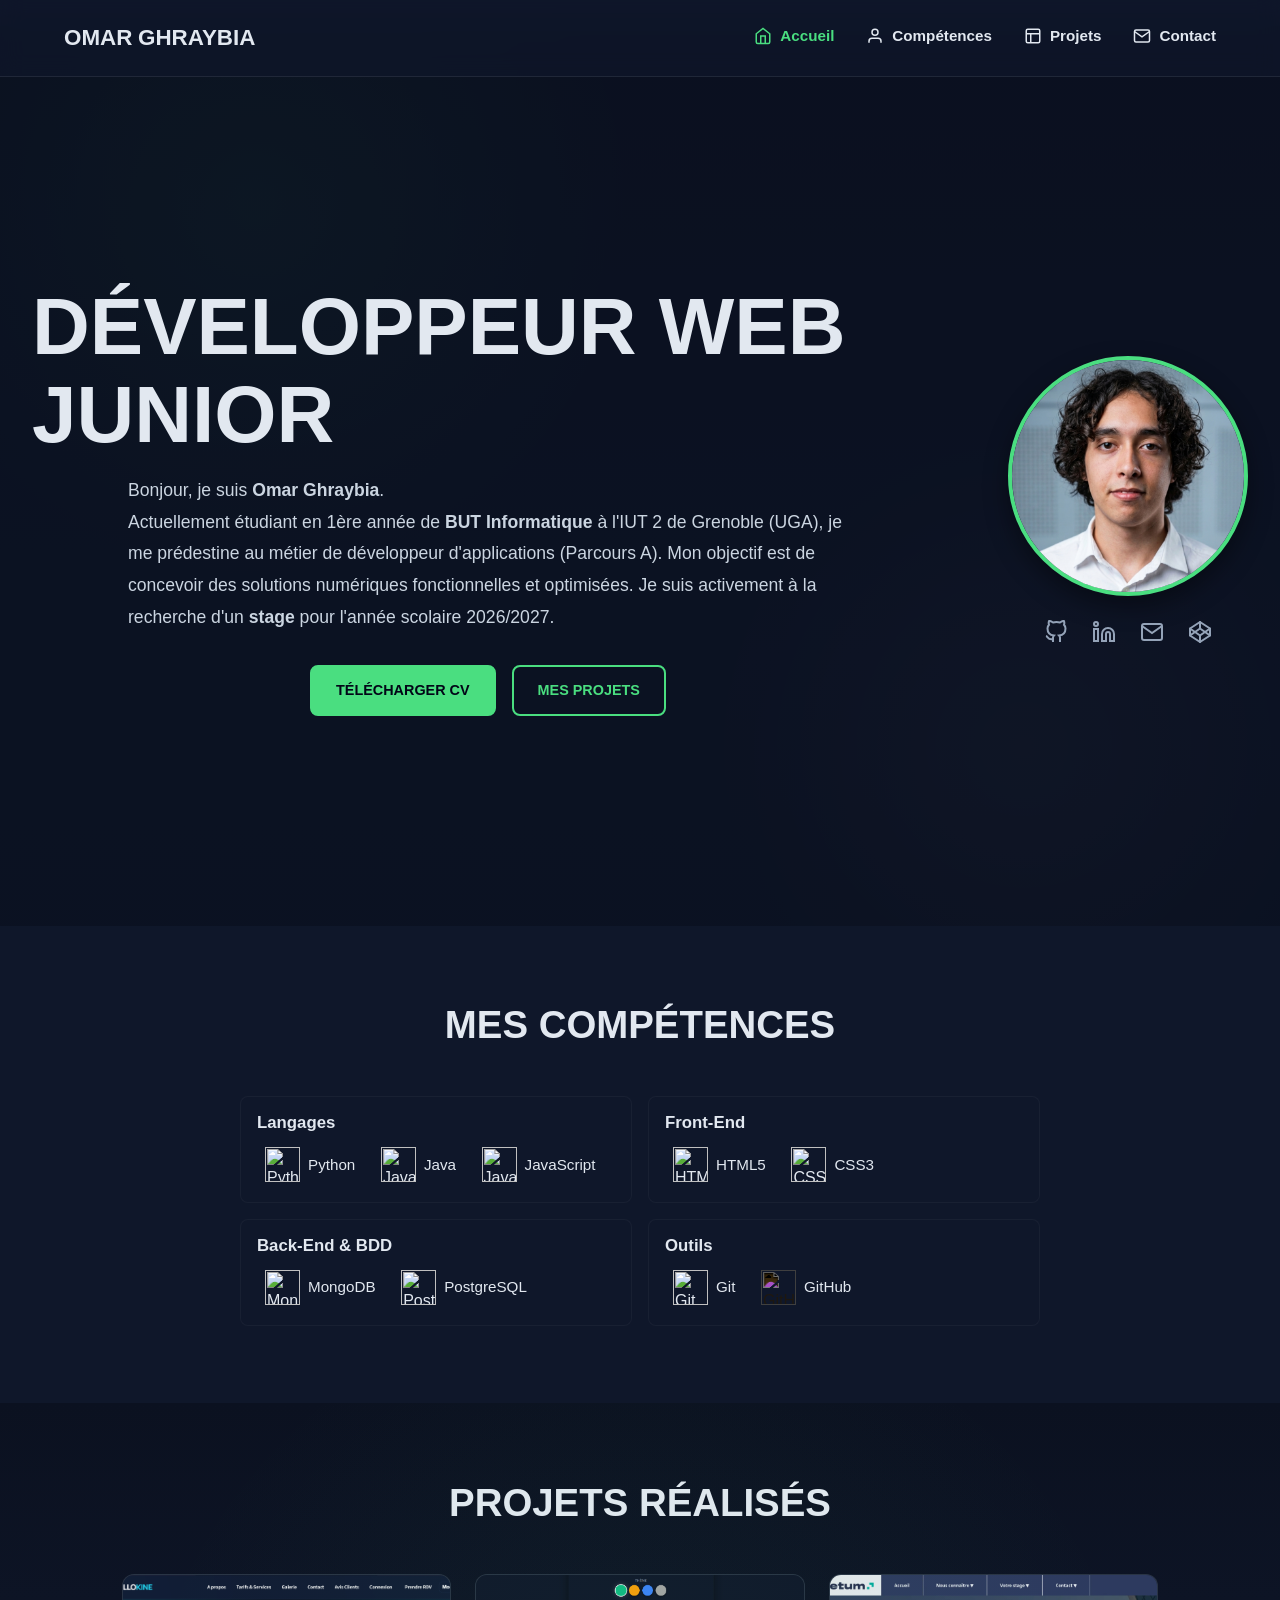
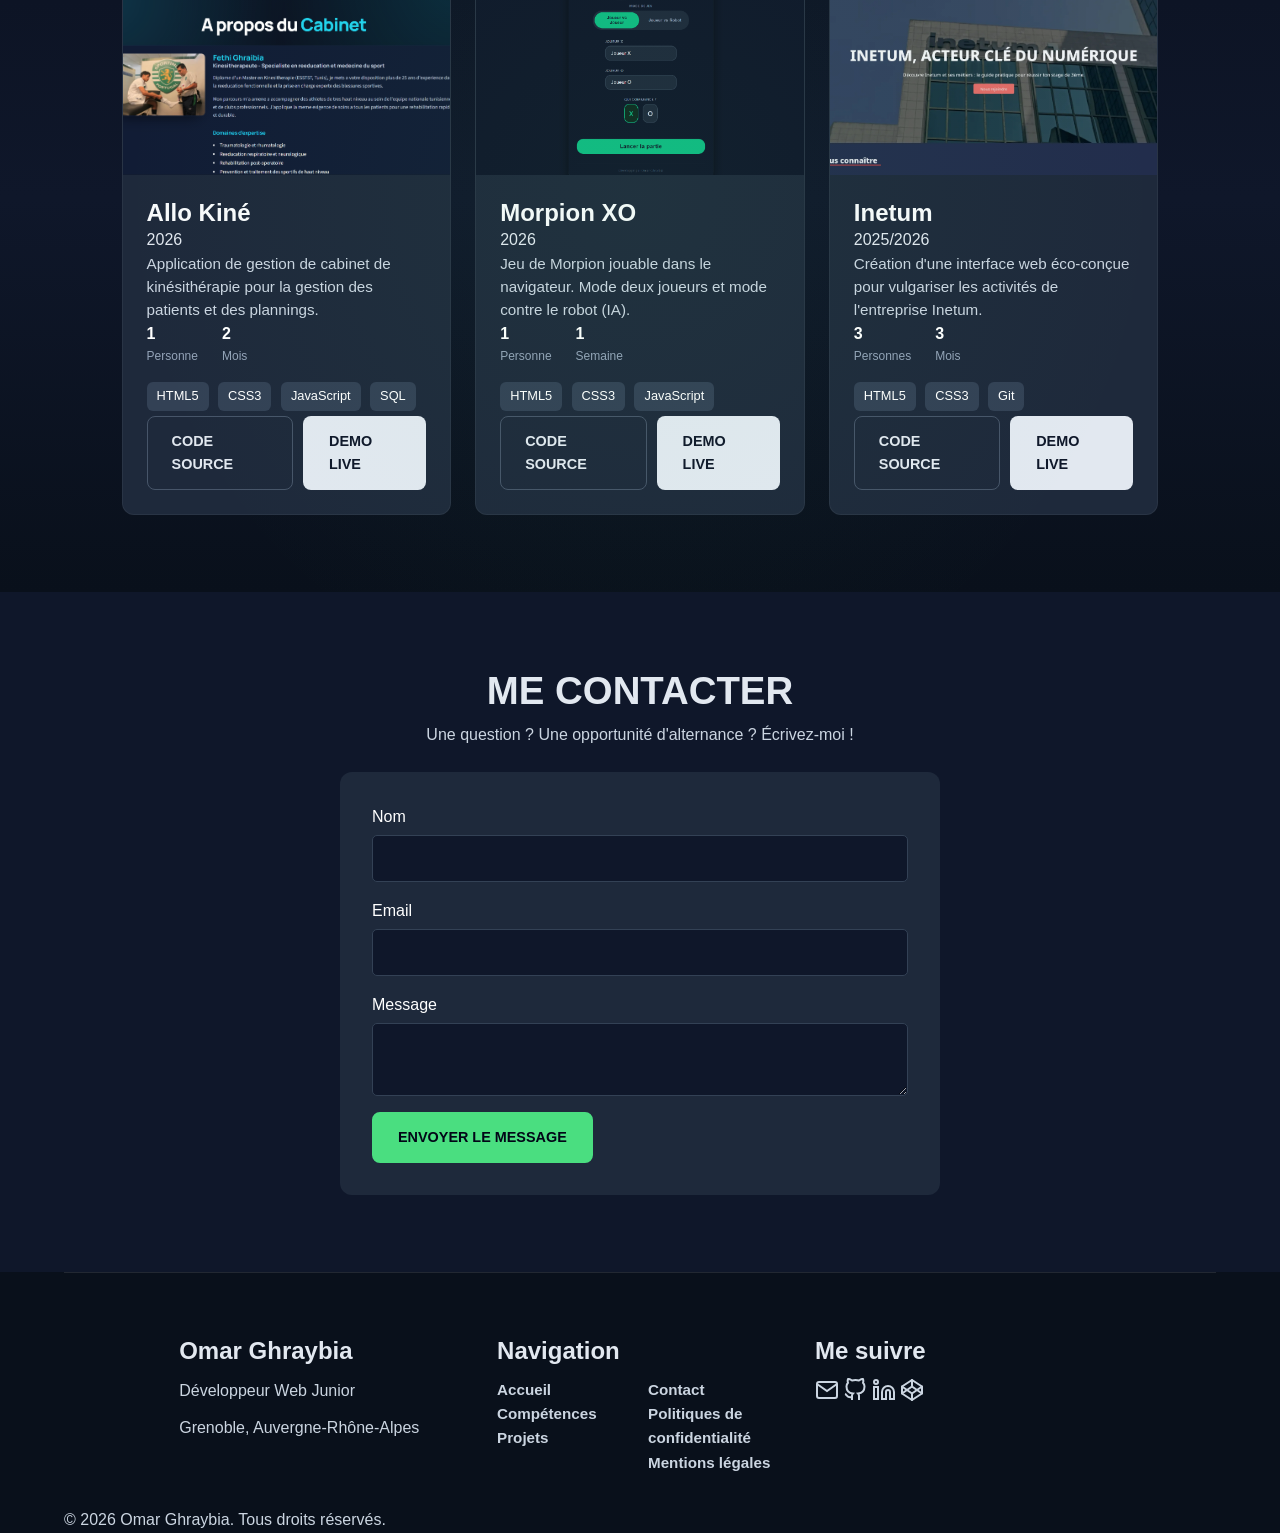
==== commit f53278b4: "AJOUT DE MON PROFILE CODEPEN" ====
--- a/index.html
+++ b/index.html
@@ -124,6 +124,15 @@
                   <polyline points="22,6 12,13 2,6"></polyline>
                 </svg>
               </a>
+              <a class="social-link" href="https://codepen.io/omarghraibia" target="_blank" aria-label="CodePen">
+                <svg width="24" height="24" viewBox="0 0 24 24" fill="none" stroke="currentColor" stroke-width="2" stroke-linecap="round" stroke-linejoin="round">
+                  <polygon points="12 2 22 8.5 22 15.5 12 22 2 15.5 2 8.5 12 2"></polygon>
+                  <line x1="12" y1="22" x2="12" y2="15.5"></line>
+                  <polyline points="22 8.5 12 15.5 2 8.5"></polyline>
+                  <polyline points="2 15.5 12 8.5 22 15.5"></polyline>
+                  <line x1="12" y1="2" x2="12" y2="8.5"></line>
+                </svg>
+              </a>
             </div>
           </div>
         </div>
@@ -394,6 +403,15 @@
                 <circle cx="4" cy="4" r="2"></circle>
               </svg>
             </a>
+            <a href="https://codepen.io/omarghraibia" target="_blank" aria-label="CodePen">
+              <svg width="24" height="24" viewBox="0 0 24 24" fill="none" stroke="currentColor" stroke-width="2" stroke-linecap="round" stroke-linejoin="round">
+                <polygon points="12 2 22 8.5 22 15.5 12 22 2 15.5 2 8.5 12 2"></polygon>
+                <line x1="12" y1="22" x2="12" y2="15.5"></line>
+                <polyline points="22 8.5 12 15.5 2 8.5"></polyline>
+                <polyline points="2 15.5 12 8.5 22 15.5"></polyline>
+                <line x1="12" y1="2" x2="12" y2="8.5"></line>
+              </svg>
+            </a>
           </div>
         </div>
 
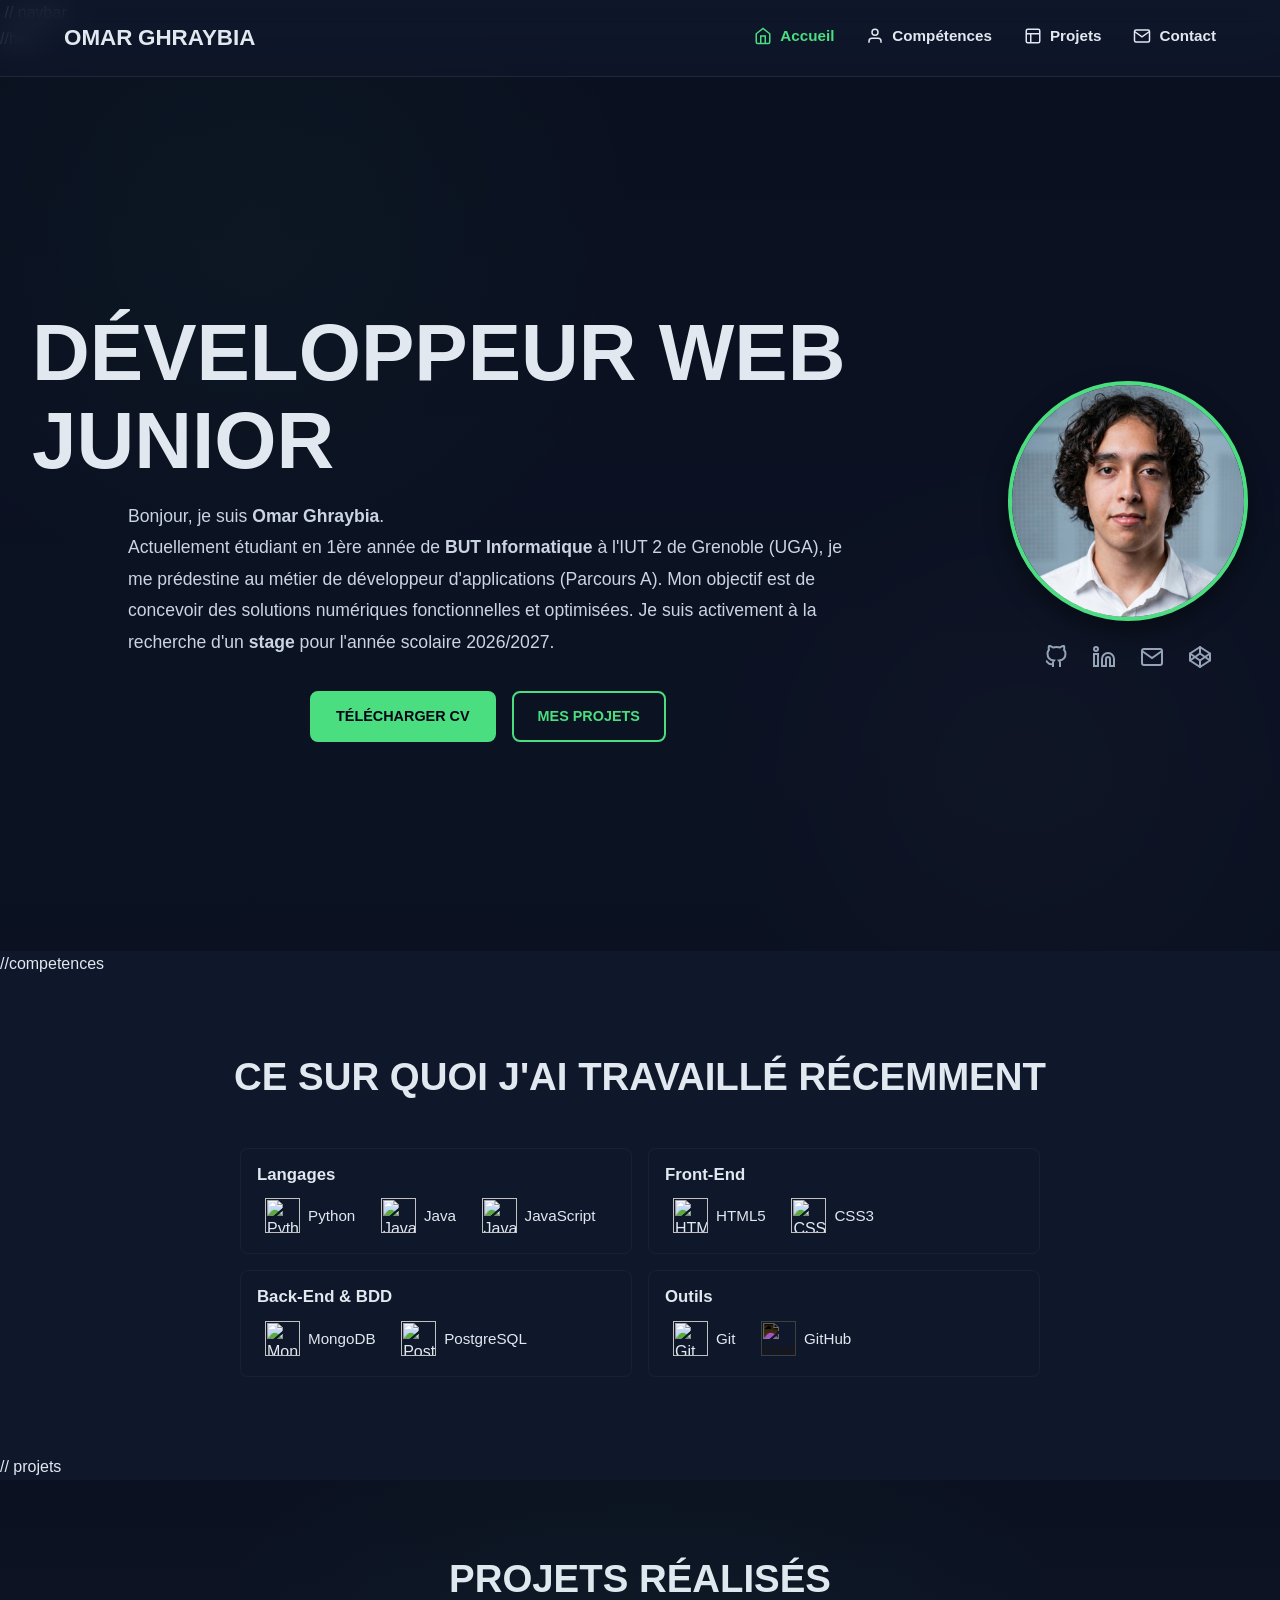
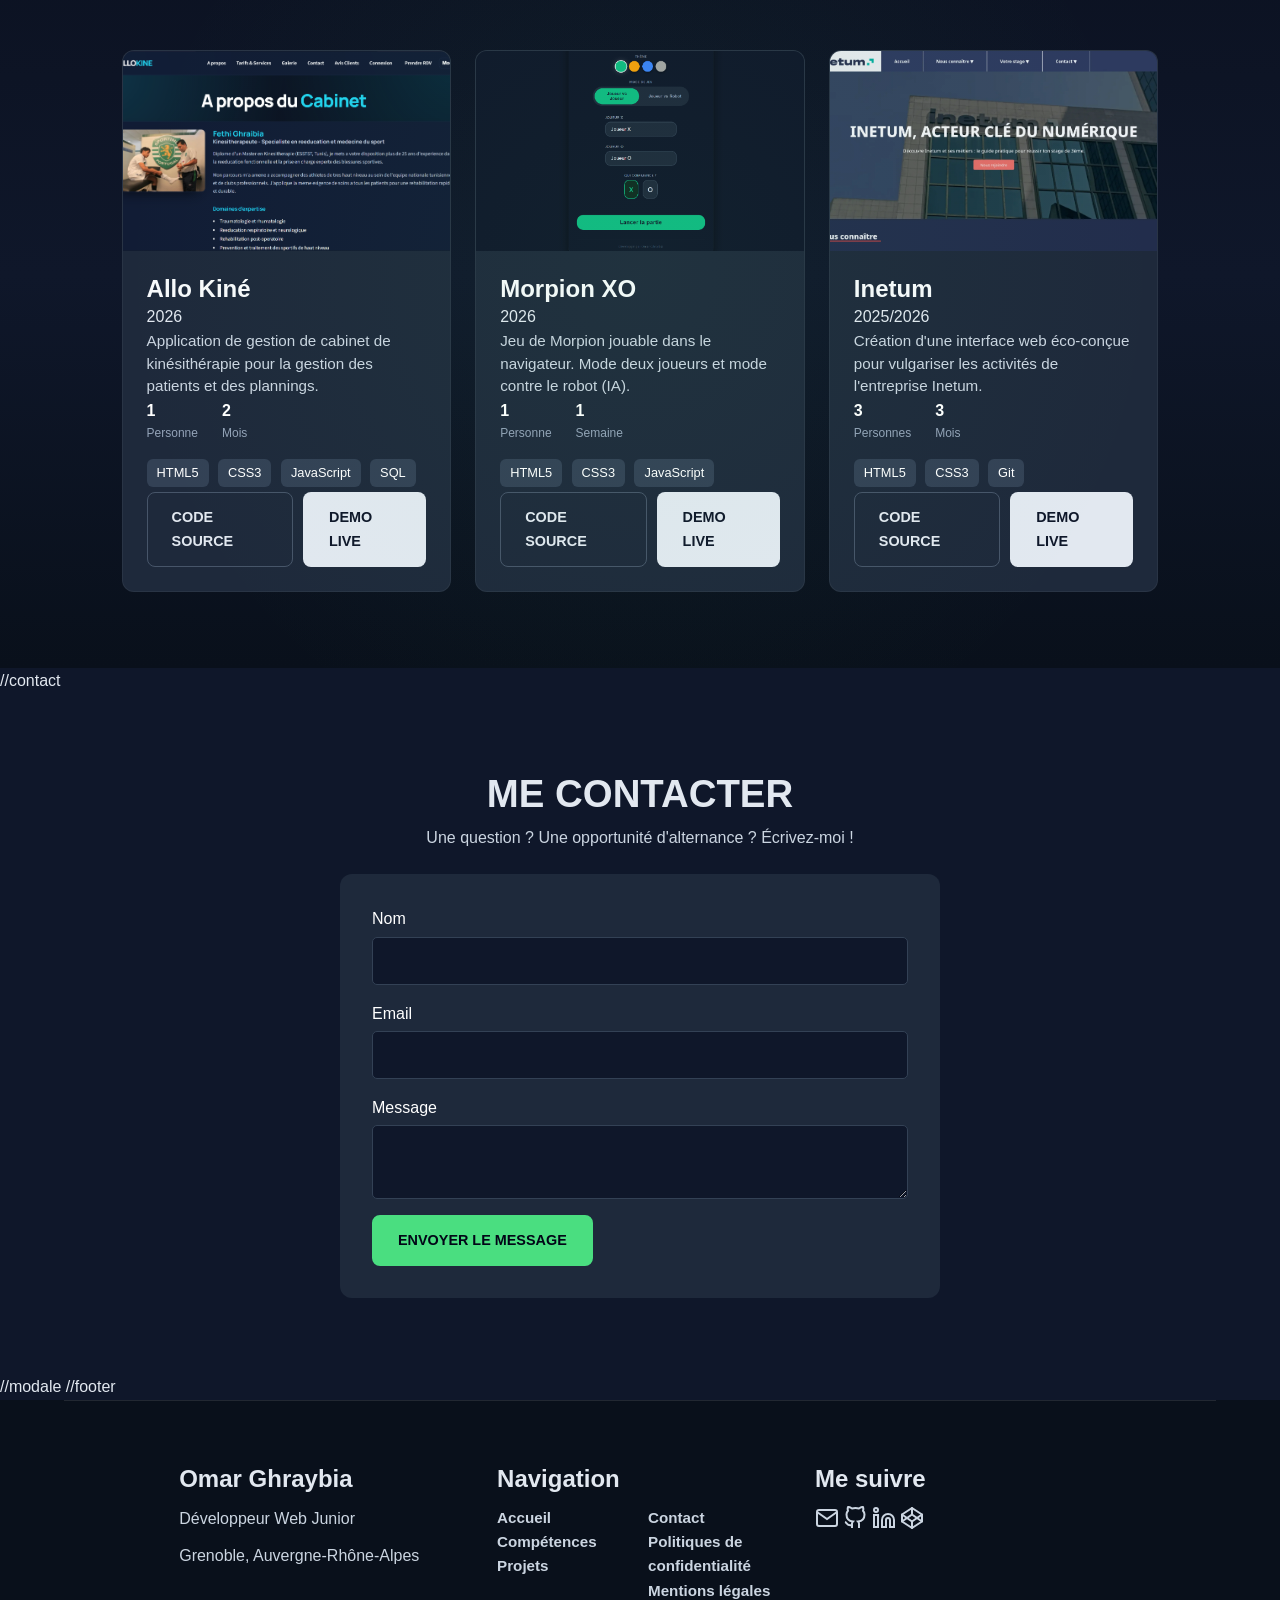
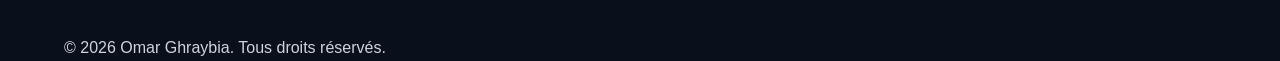
==== commit bed841f3: "TEDT" ====
--- a/index.html
+++ b/index.html
@@ -18,7 +18,7 @@
 
 <body>
 
-  <!-- navbar -->
+  // navbar
   <header class="site-header">
     <div class="header-inner">
       <a href="#accueil" class="nav-logo">Omar <span class="accent">Ghraybia</span></a>
@@ -69,7 +69,7 @@
 
   <main>
 
-    <!-- hero -->
+    //hero 
     <section id="accueil" class="hero-section">
       <div class="video-background">
         <video autoplay loop muted playsinline>
@@ -139,9 +139,9 @@
       </div>
     </section>
 
-    <!-- competences -->
+    //competences 
     <section id="competences" class="pt-lg pb-lg fade-in-section">
-      <h2 class="section-title">Mes Compétences</h2>
+      <h2 class="section-title">Ce sur quoi j'ai travaillé récemment</h2>
       <div class="container">
        <div class="skills-grid-2d">
           <div class="skill-category glass-panel">
@@ -211,7 +211,7 @@
       </div>
     </section>
 
-    <!-- projets -->
+    // projets
     <section id="projets" class="pt-lg pb-lg fade-in-section">
       <h2 class="section-title">Projets Réalisés</h2>
       <div class="container">
@@ -315,7 +315,7 @@
       </div>
     </section>
 
-    <!-- contact -->
+    //contact 
     <section id="contact" class="pt-lg pb-lg fade-in-section">
       <h2 class="section-title">ME CONTACTER</h2>
       <p class="contact-subtitle">Une question ? Une opportunité d'alternance ? Écrivez-moi !</p>
@@ -343,7 +343,7 @@
     </section>
   </main>
 
-  <!-- modale -->
+  //modale 
   <div id="project-modal" class="modal">
     <div class="modal-overlay" id="modal-overlay"></div>
     <div class="modal-content single-column-modal">
@@ -356,7 +356,7 @@
     </div>
   </div>
 
-  <!-- footer -->
+  //footer 
   <footer class="site-footer">
     <div class="container">
       <div class="footer-main">
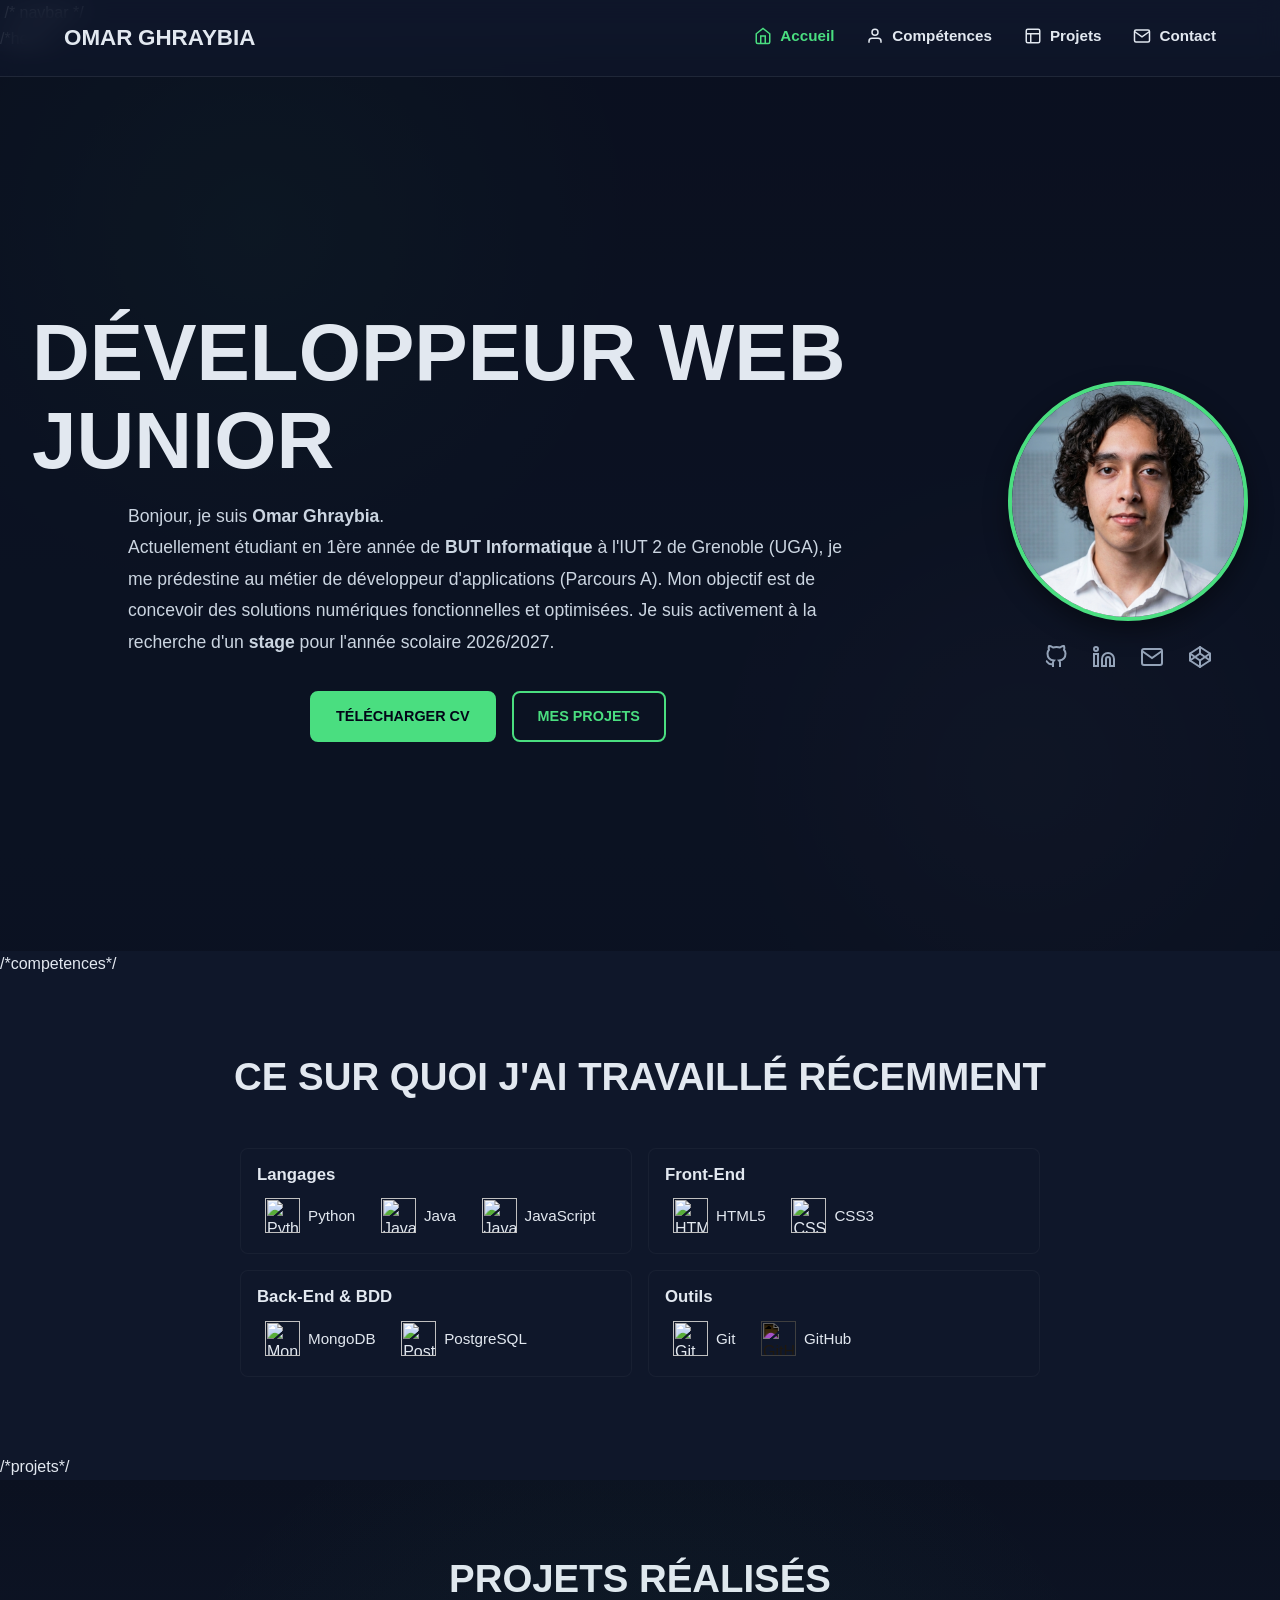
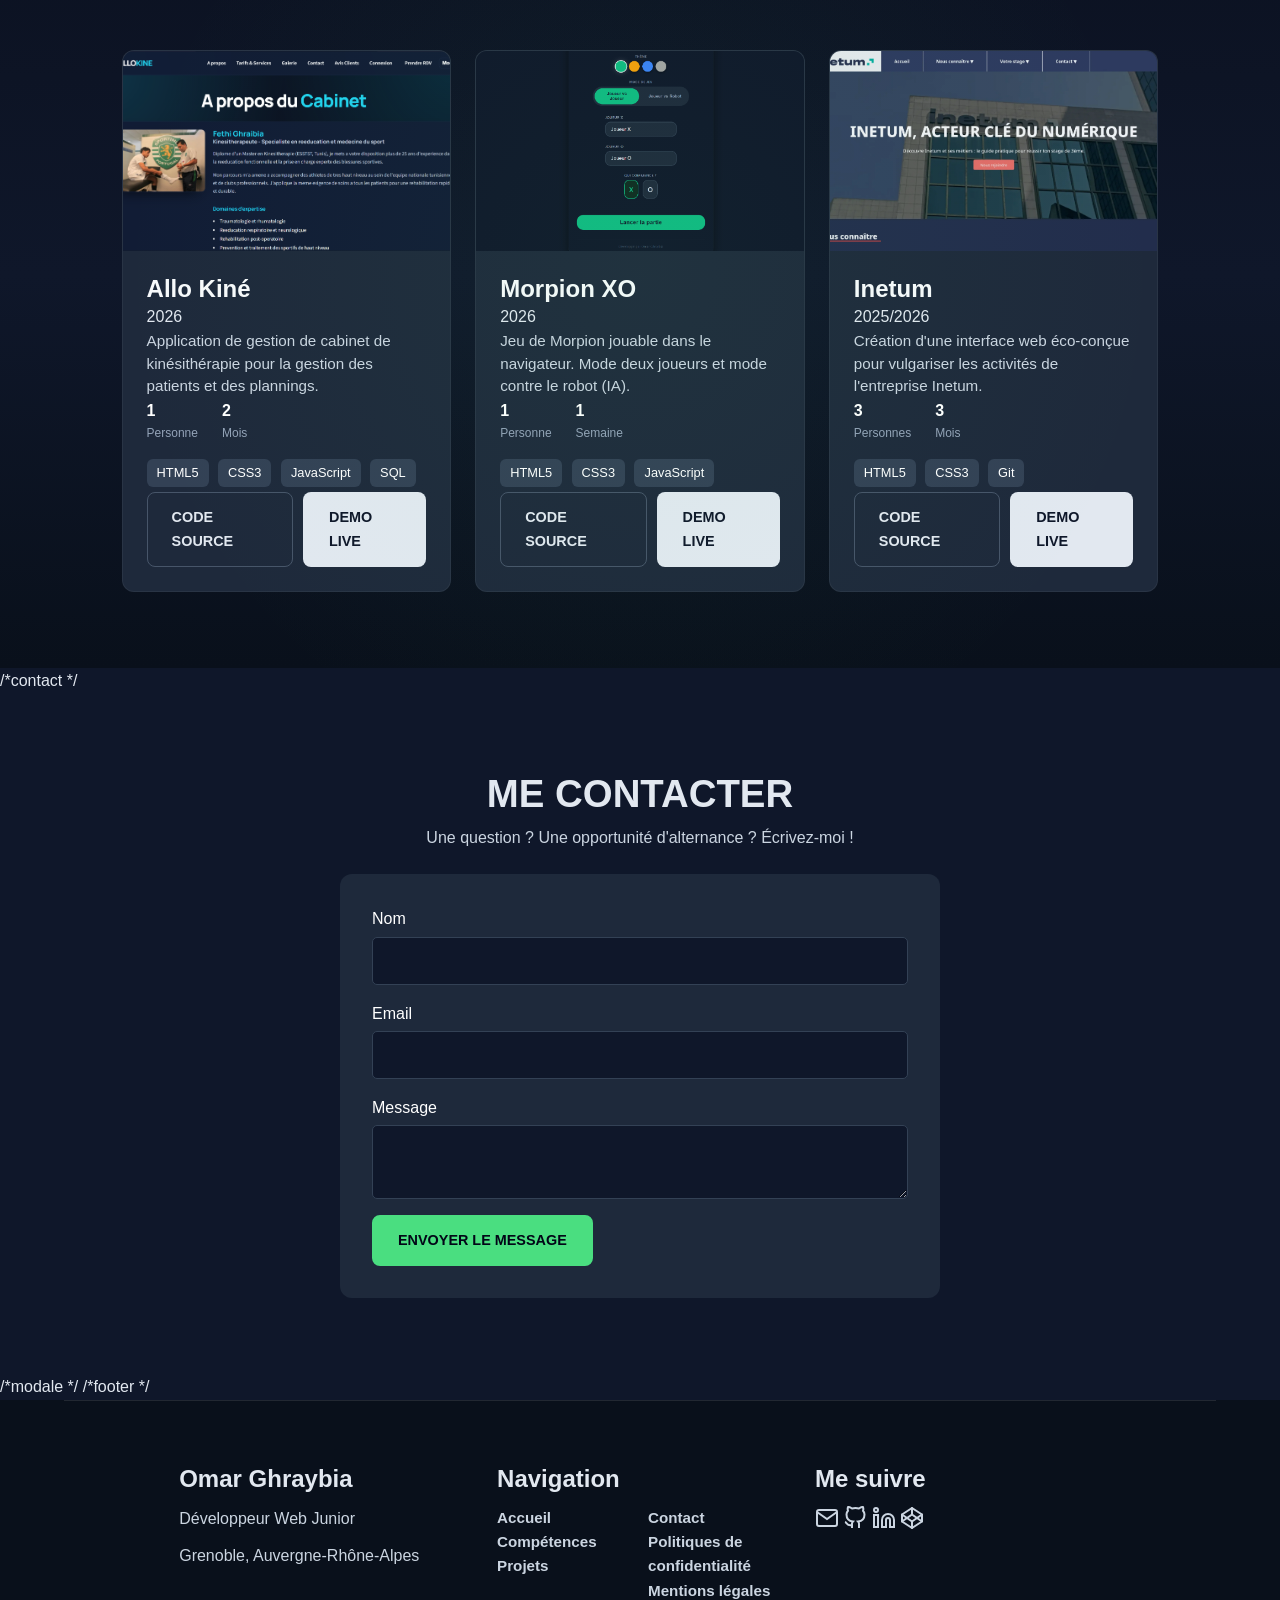
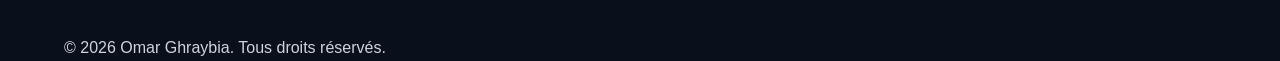
==== commit ad137178: "UPDATE" ====
--- a/index.html
+++ b/index.html
@@ -18,7 +18,7 @@
 
 <body>
 
-  // navbar
+  /* navbar */
   <header class="site-header">
     <div class="header-inner">
       <a href="#accueil" class="nav-logo">Omar <span class="accent">Ghraybia</span></a>
@@ -69,7 +69,7 @@
 
   <main>
 
-    //hero 
+    /*hero*/
     <section id="accueil" class="hero-section">
       <div class="video-background">
         <video autoplay loop muted playsinline>
@@ -139,7 +139,7 @@
       </div>
     </section>
 
-    //competences 
+    /*competences*/ 
     <section id="competences" class="pt-lg pb-lg fade-in-section">
       <h2 class="section-title">Ce sur quoi j'ai travaillé récemment</h2>
       <div class="container">
@@ -211,7 +211,7 @@
       </div>
     </section>
 
-    // projets
+    /*projets*/
     <section id="projets" class="pt-lg pb-lg fade-in-section">
       <h2 class="section-title">Projets Réalisés</h2>
       <div class="container">
@@ -315,7 +315,7 @@
       </div>
     </section>
 
-    //contact 
+    /*contact */
     <section id="contact" class="pt-lg pb-lg fade-in-section">
       <h2 class="section-title">ME CONTACTER</h2>
       <p class="contact-subtitle">Une question ? Une opportunité d'alternance ? Écrivez-moi !</p>
@@ -343,7 +343,7 @@
     </section>
   </main>
 
-  //modale 
+  /*modale */
   <div id="project-modal" class="modal">
     <div class="modal-overlay" id="modal-overlay"></div>
     <div class="modal-content single-column-modal">
@@ -356,7 +356,7 @@
     </div>
   </div>
 
-  //footer 
+  /*footer */
   <footer class="site-footer">
     <div class="container">
       <div class="footer-main">
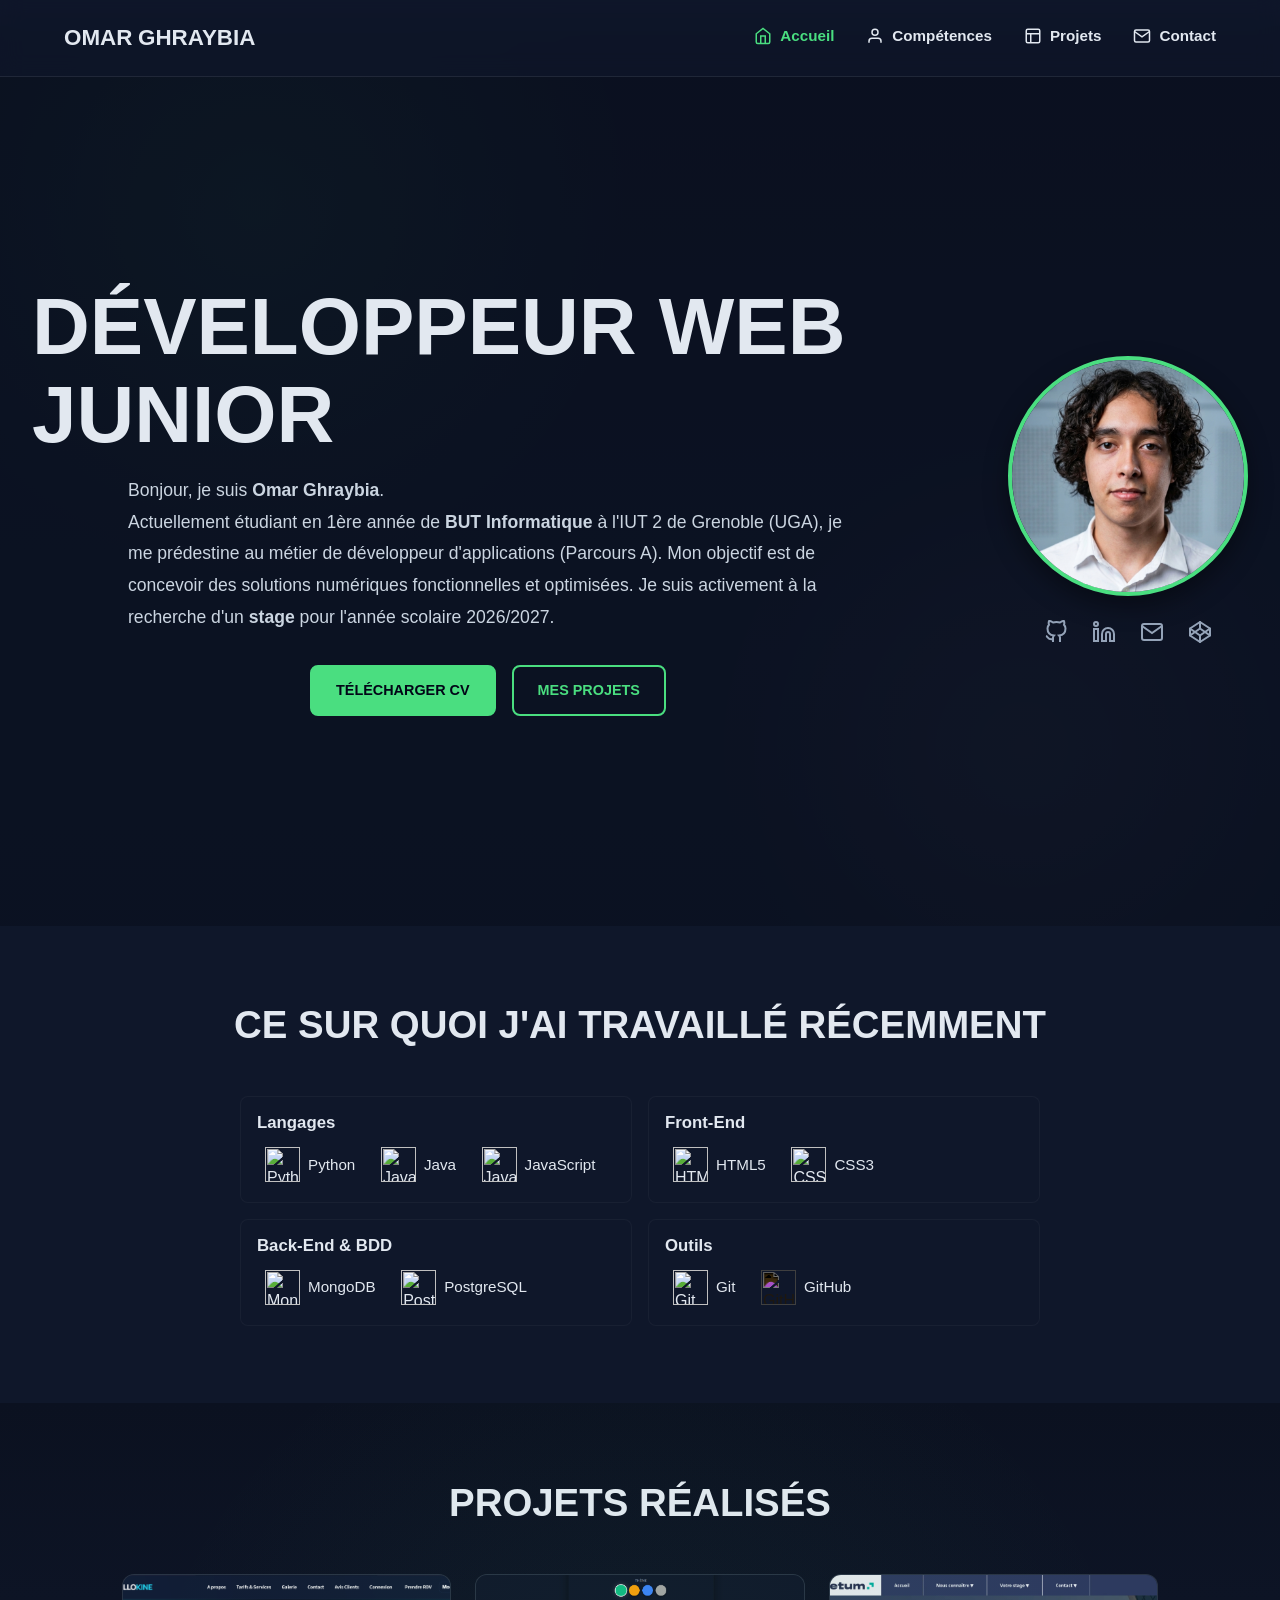
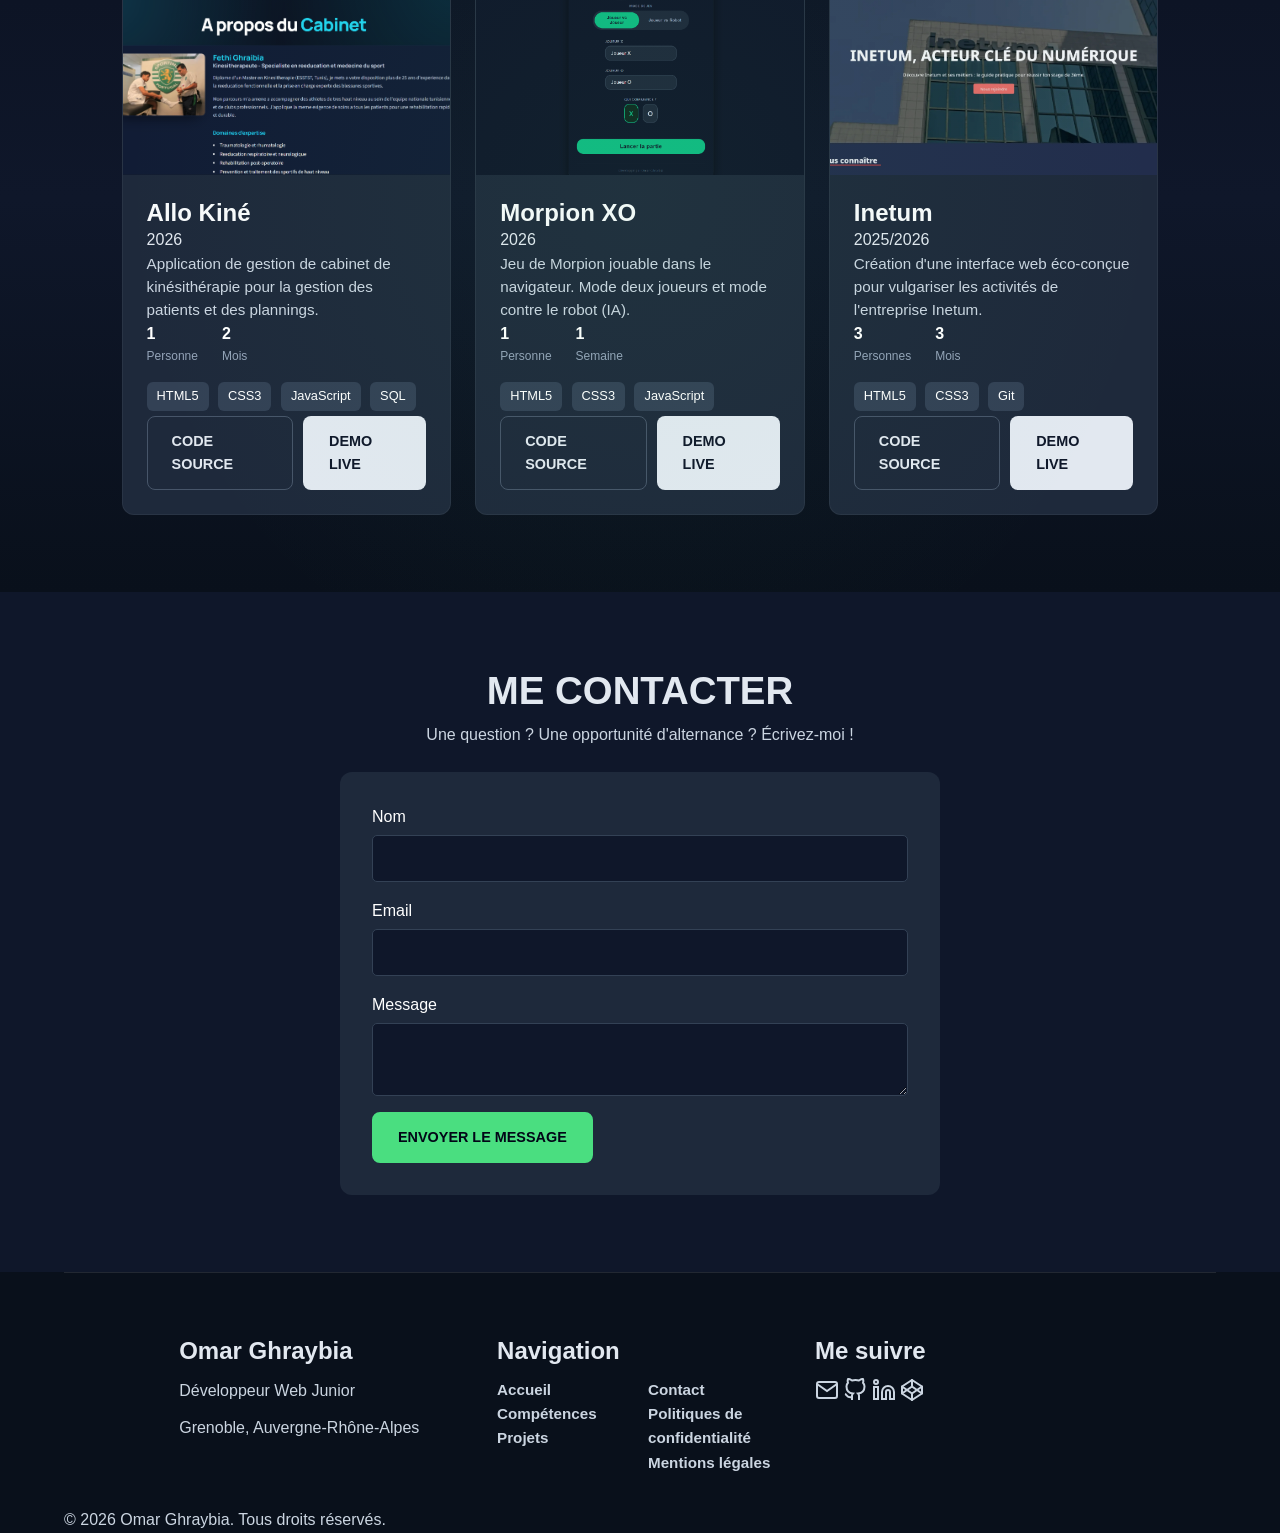
==== commit 1535d38c: "UPDATE" ====
--- a/index.html
+++ b/index.html
@@ -18,7 +18,7 @@
 
 <body>
 
-  /* navbar */
+  <!-- navbar -->
   <header class="site-header">
     <div class="header-inner">
       <a href="#accueil" class="nav-logo">Omar <span class="accent">Ghraybia</span></a>
@@ -69,7 +69,7 @@
 
   <main>
 
-    /*hero*/
+    <!-- hero -->
     <section id="accueil" class="hero-section">
       <div class="video-background">
         <video autoplay loop muted playsinline>
@@ -139,7 +139,7 @@
       </div>
     </section>
 
-    /*competences*/ 
+    <!-- competences -->
     <section id="competences" class="pt-lg pb-lg fade-in-section">
       <h2 class="section-title">Ce sur quoi j'ai travaillé récemment</h2>
       <div class="container">
@@ -211,7 +211,7 @@
       </div>
     </section>
 
-    /*projets*/
+    <!-- projets -->
     <section id="projets" class="pt-lg pb-lg fade-in-section">
       <h2 class="section-title">Projets Réalisés</h2>
       <div class="container">
@@ -315,7 +315,7 @@
       </div>
     </section>
 
-    /*contact */
+    <!-- contact -->
     <section id="contact" class="pt-lg pb-lg fade-in-section">
       <h2 class="section-title">ME CONTACTER</h2>
       <p class="contact-subtitle">Une question ? Une opportunité d'alternance ? Écrivez-moi !</p>
@@ -343,7 +343,7 @@
     </section>
   </main>
 
-  /*modale */
+  <!-- modale -->
   <div id="project-modal" class="modal">
     <div class="modal-overlay" id="modal-overlay"></div>
     <div class="modal-content single-column-modal">
@@ -356,7 +356,7 @@
     </div>
   </div>
 
-  /*footer */
+  <!-- footer -->
   <footer class="site-footer">
     <div class="container">
       <div class="footer-main">
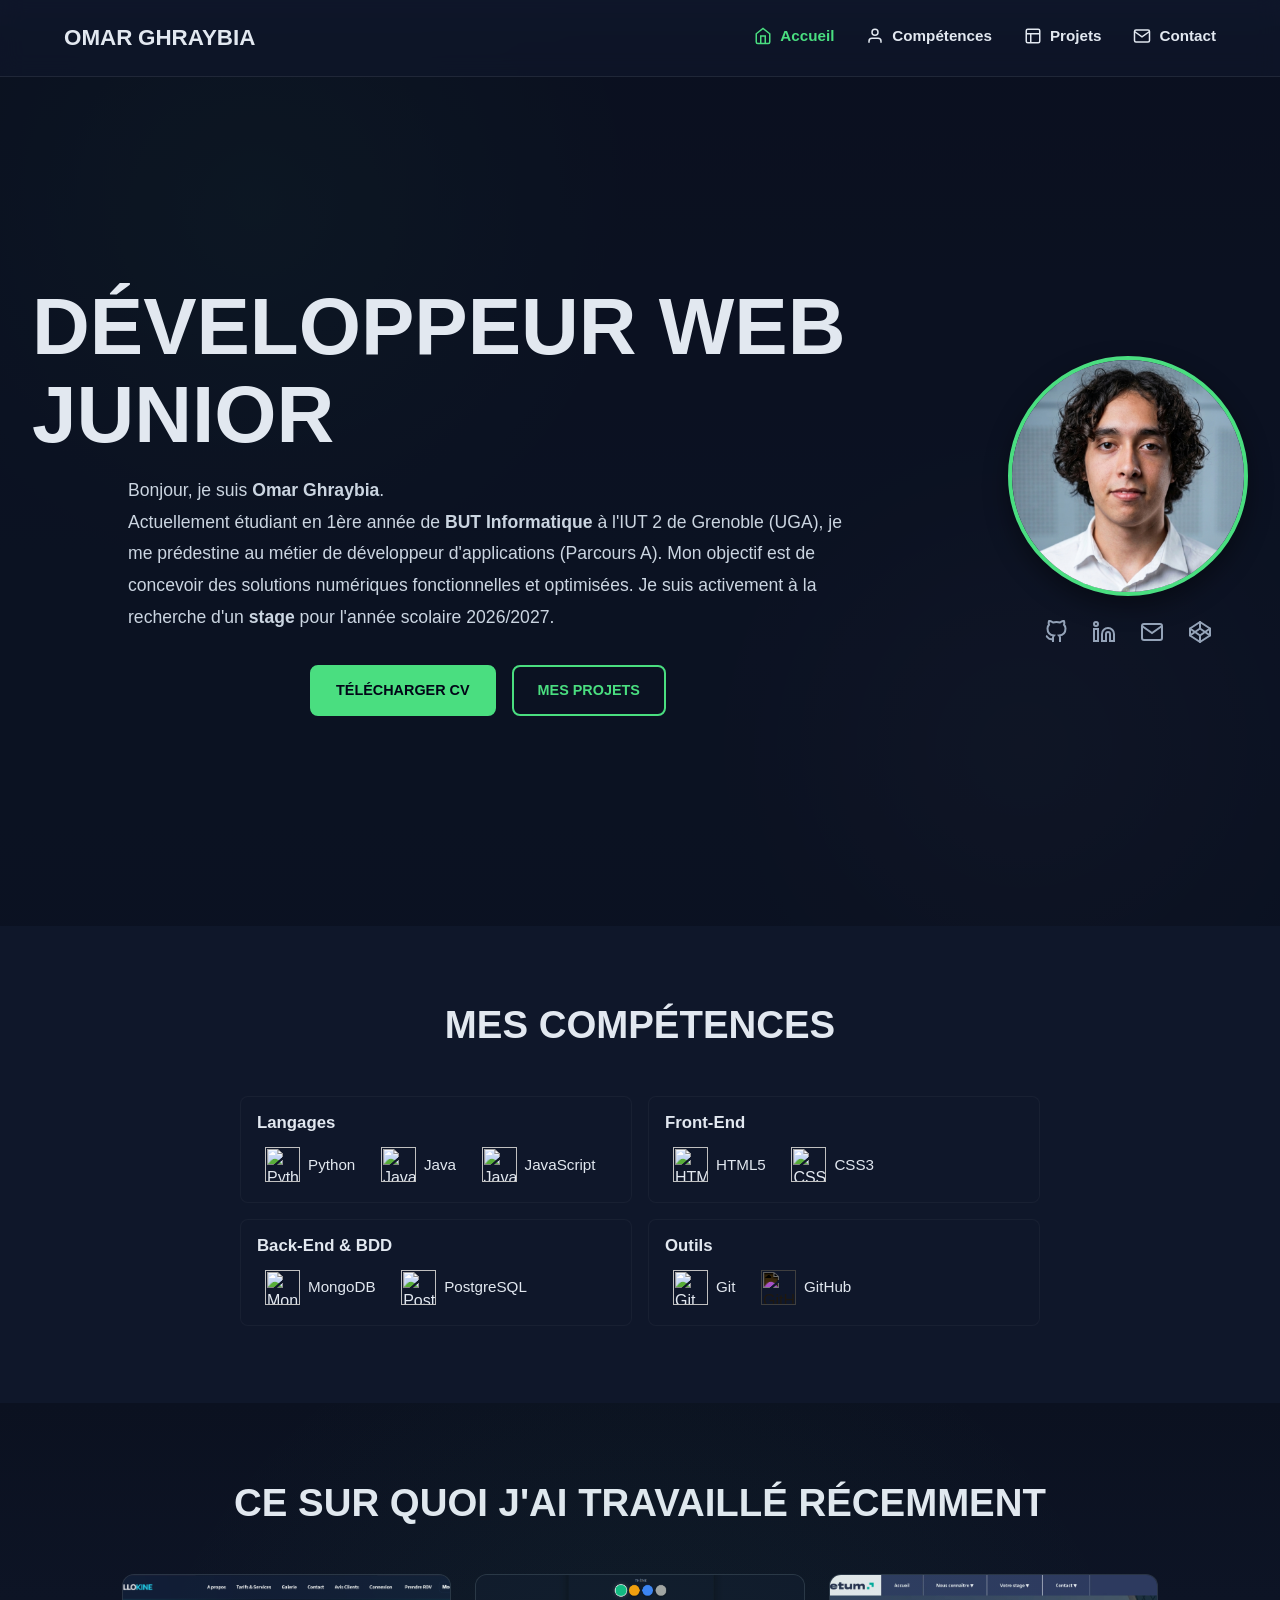
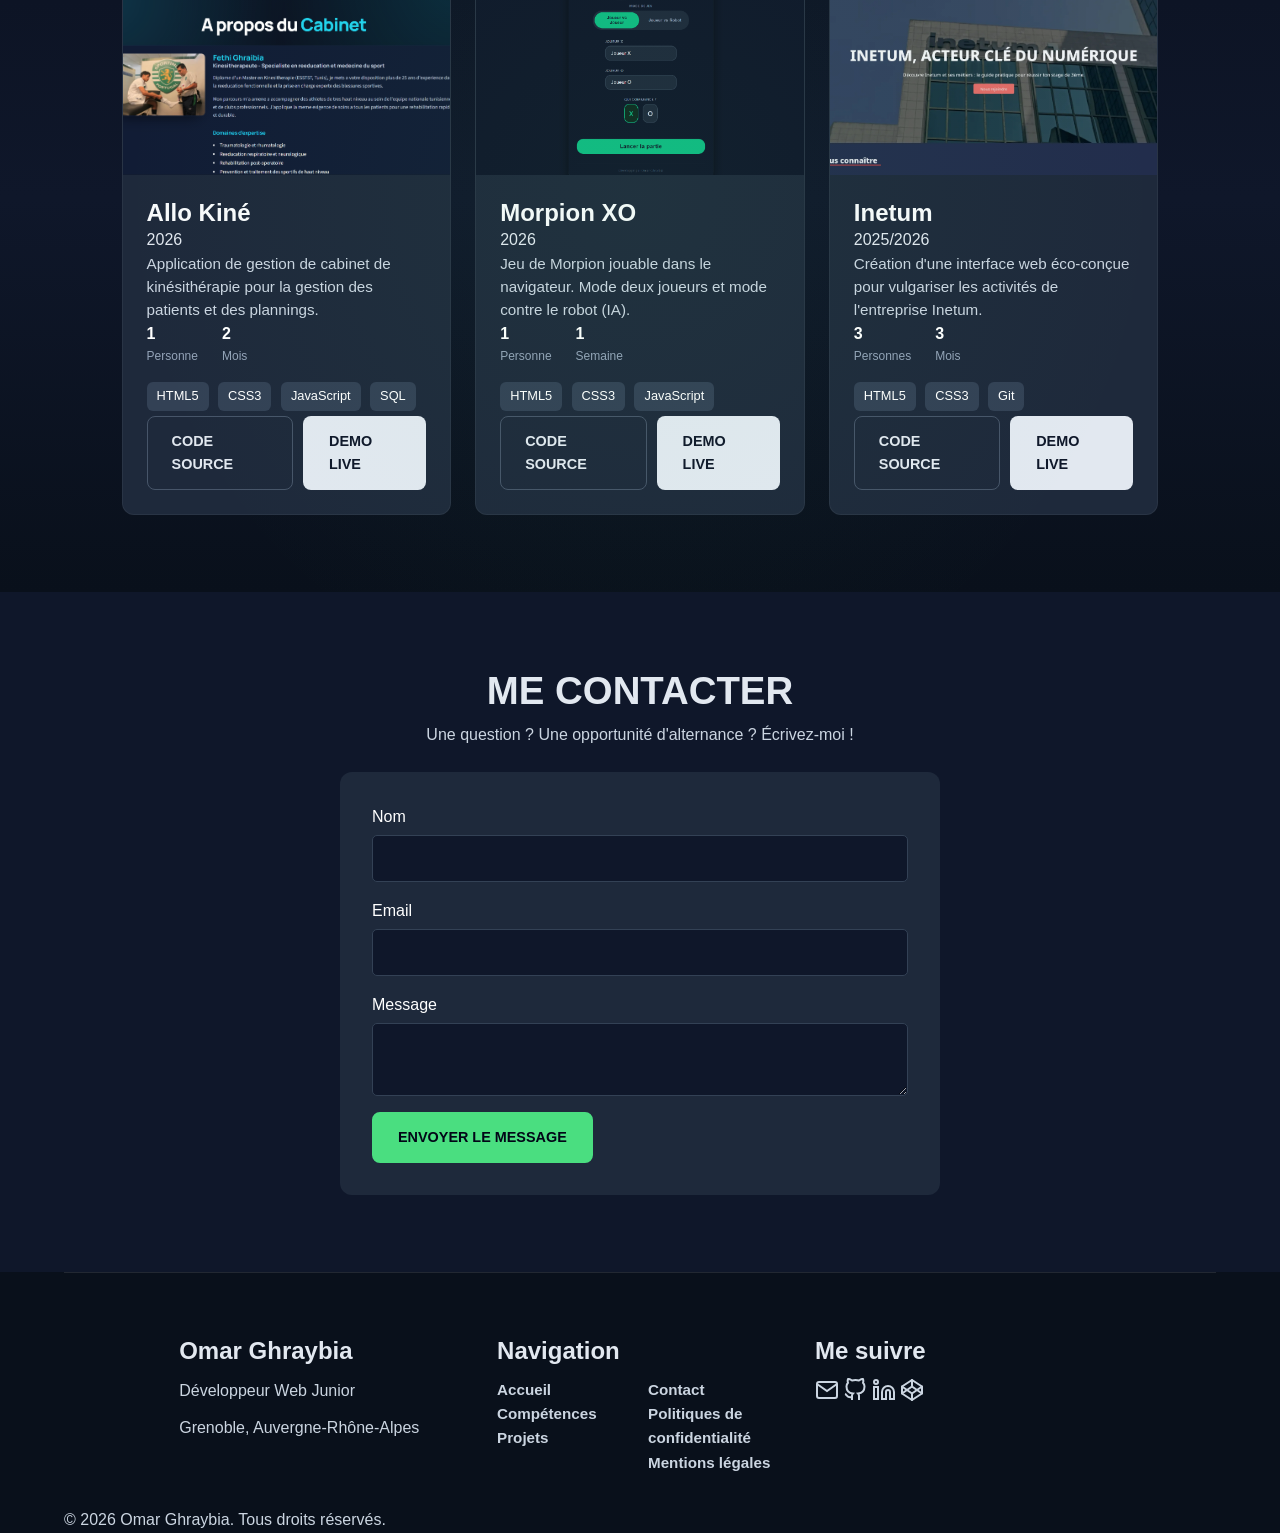
==== commit a2b0ab26: "Update index.html" ====
--- a/index.html
+++ b/index.html
@@ -141,7 +141,7 @@
 
     <!-- competences -->
     <section id="competences" class="pt-lg pb-lg fade-in-section">
-      <h2 class="section-title">Ce sur quoi j'ai travaillé récemment</h2>
+      <h2 class="section-title">Mes compétences</h2>
       <div class="container">
        <div class="skills-grid-2d">
           <div class="skill-category glass-panel">
@@ -213,7 +213,7 @@
 
     <!-- projets -->
     <section id="projets" class="pt-lg pb-lg fade-in-section">
-      <h2 class="section-title">Projets Réalisés</h2>
+      <h2 class="section-title">Ce sur quoi j'ai travaillé récemment</h2>
       <div class="container">
         <div class="projects-grid">
           <article class="project-card" data-project="allo-kine" tabindex="0">
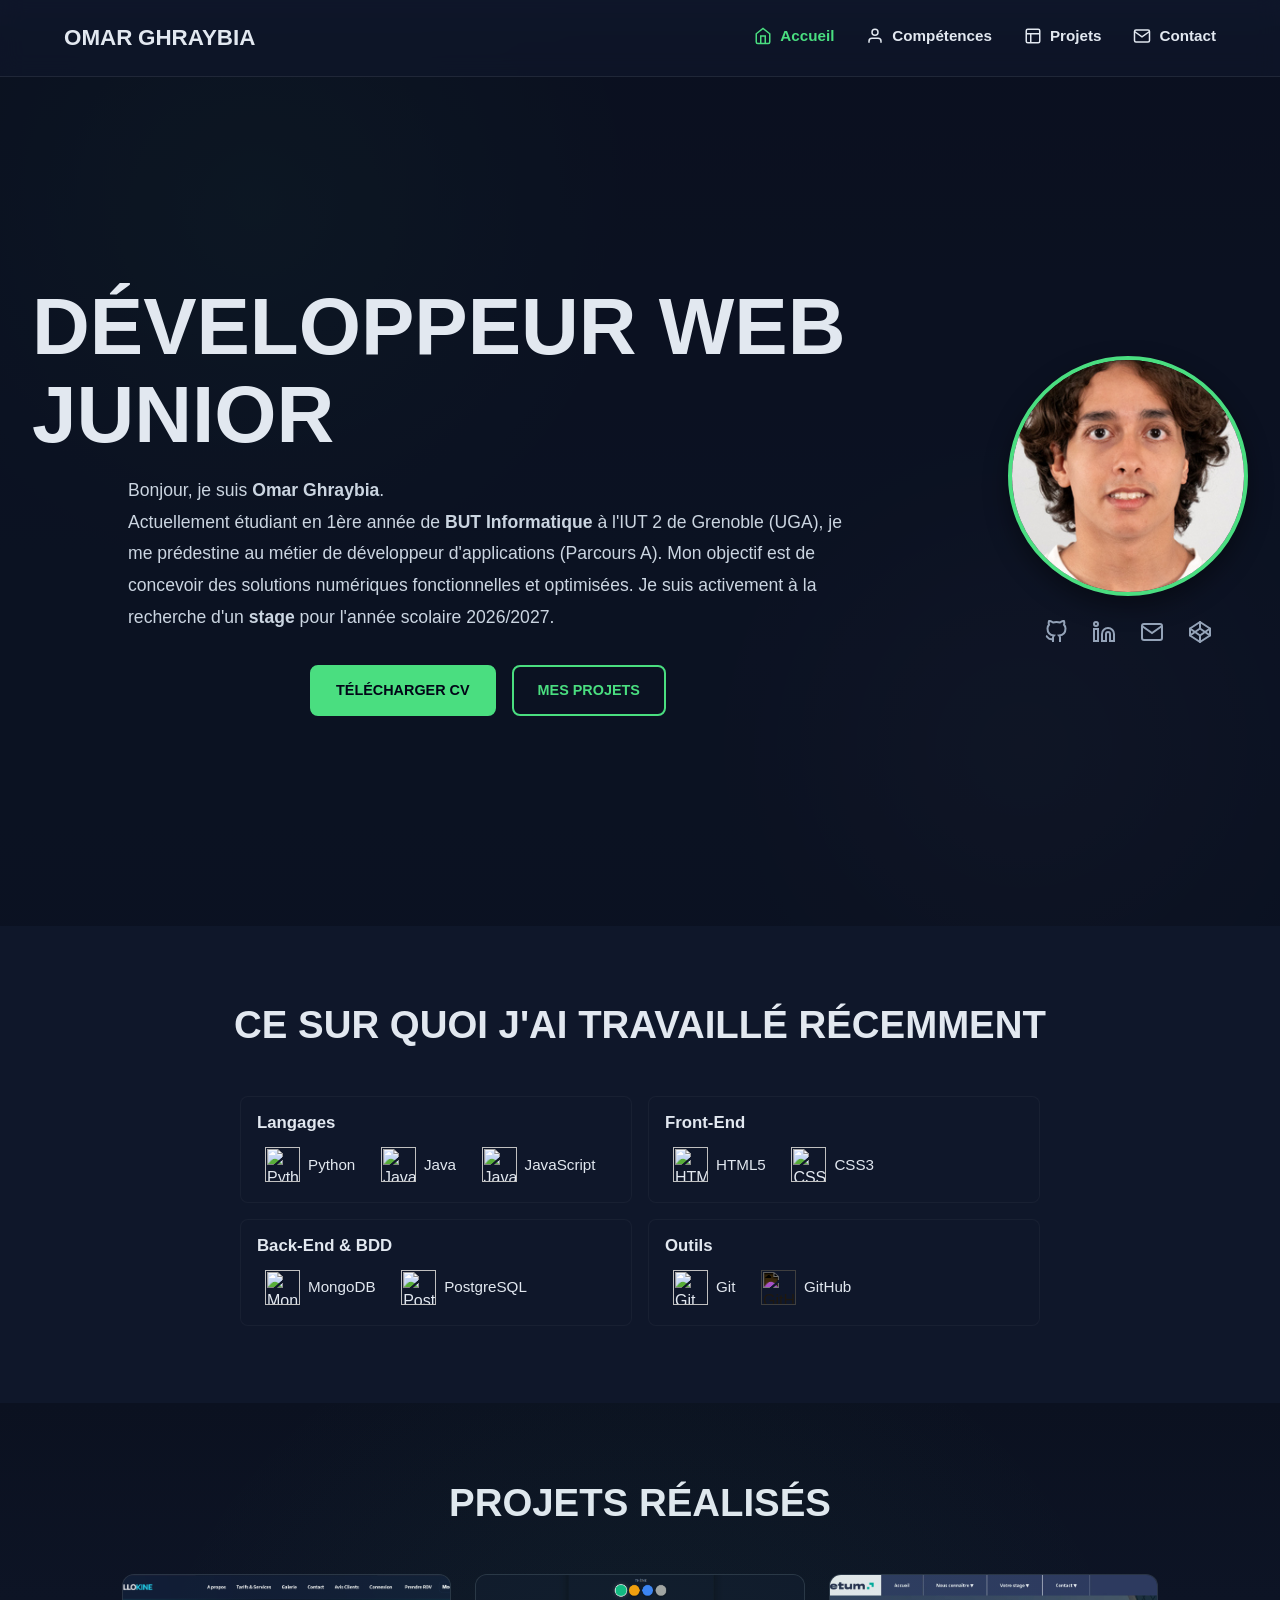
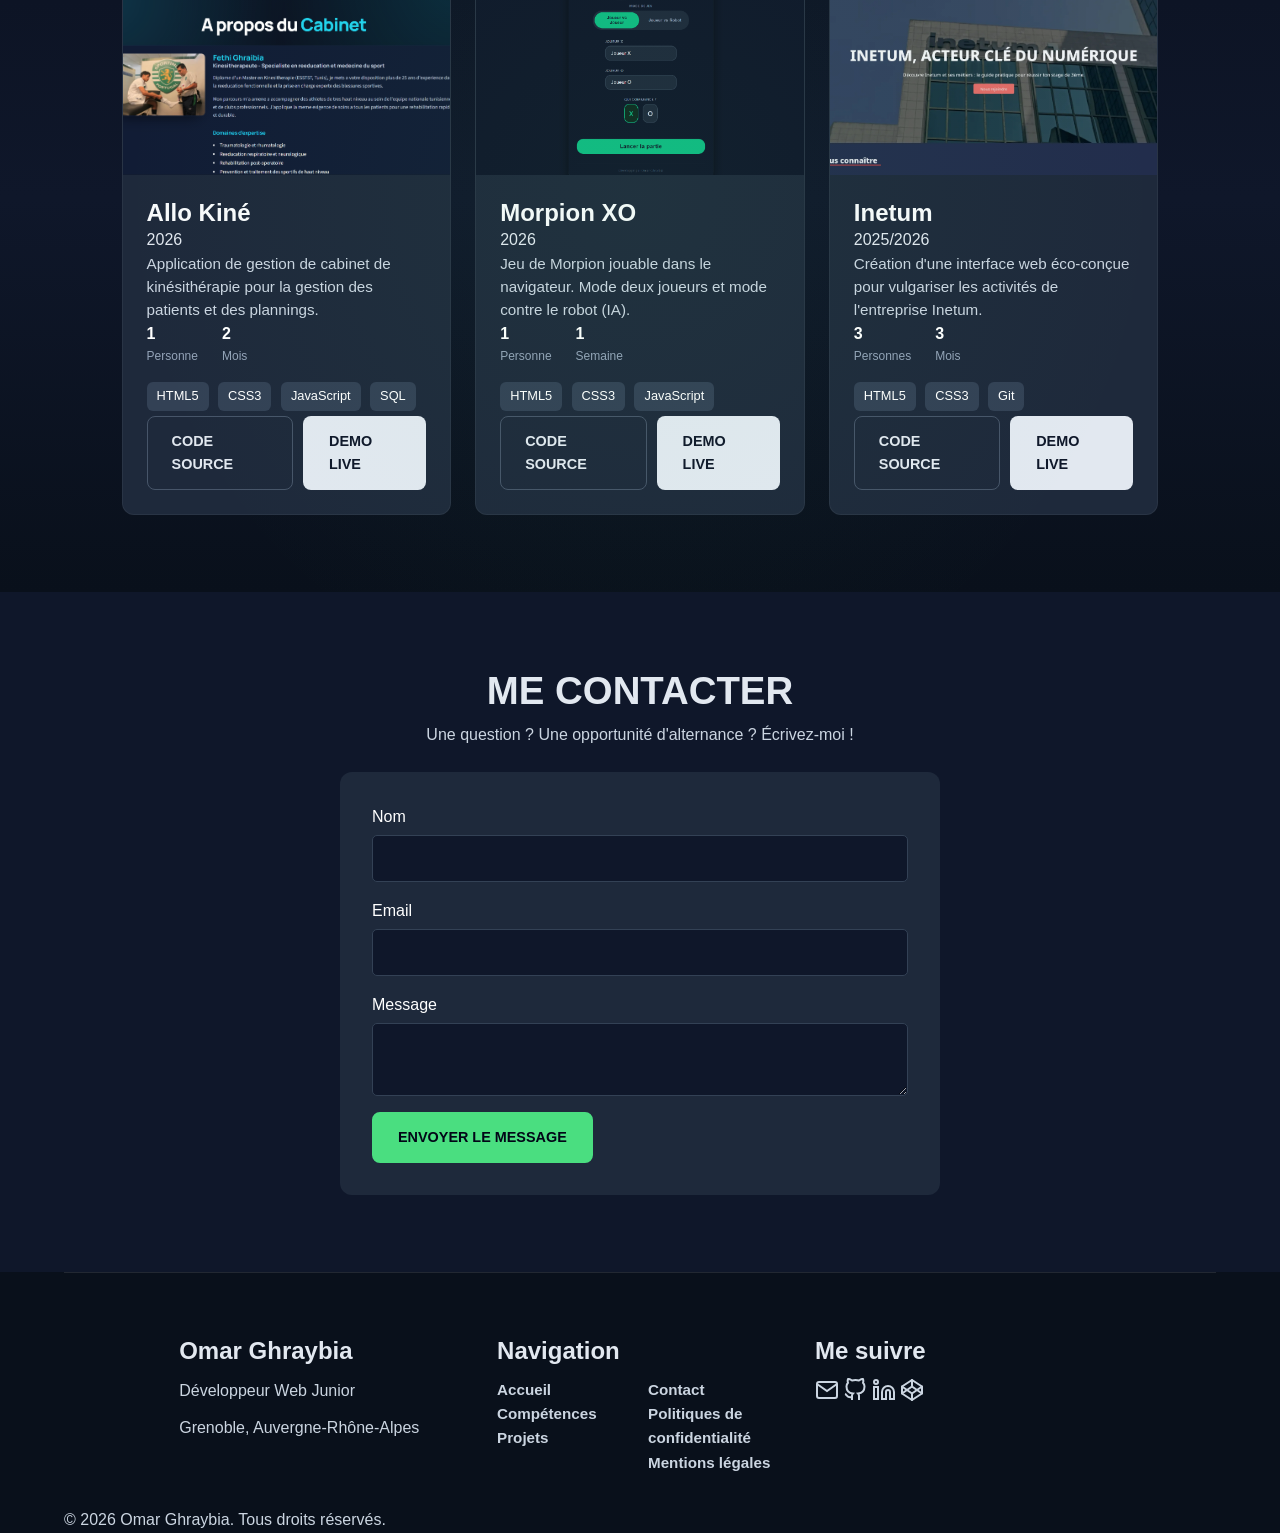
==== commit 11f14d9d: "update section project" ====
--- a/index.html
+++ b/index.html
@@ -100,7 +100,7 @@
 
           <div class="hero-visual">
             <div class="hero-image">
-              <img src="assets/img/photo-profil.png" alt="Photo de Omar Ghraybia">
+              <img src="assets/img/photo-profil.jpeg" alt="Photo de Omar Ghraybia">
             </div>
 
             <div class="hero-socials">
@@ -141,7 +141,7 @@
 
     <!-- competences -->
     <section id="competences" class="pt-lg pb-lg fade-in-section">
-      <h2 class="section-title">Mes compétences</h2>
+      <h2 class="section-title">Ce sur quoi j'ai travaillé récemment</h2>
       <div class="container">
        <div class="skills-grid-2d">
           <div class="skill-category glass-panel">
@@ -213,7 +213,7 @@
 
     <!-- projets -->
     <section id="projets" class="pt-lg pb-lg fade-in-section">
-      <h2 class="section-title">Ce sur quoi j'ai travaillé récemment</h2>
+      <h2 class="section-title">Projets Réalisés</h2>
       <div class="container">
         <div class="projects-grid">
           <article class="project-card" data-project="allo-kine" tabindex="0">
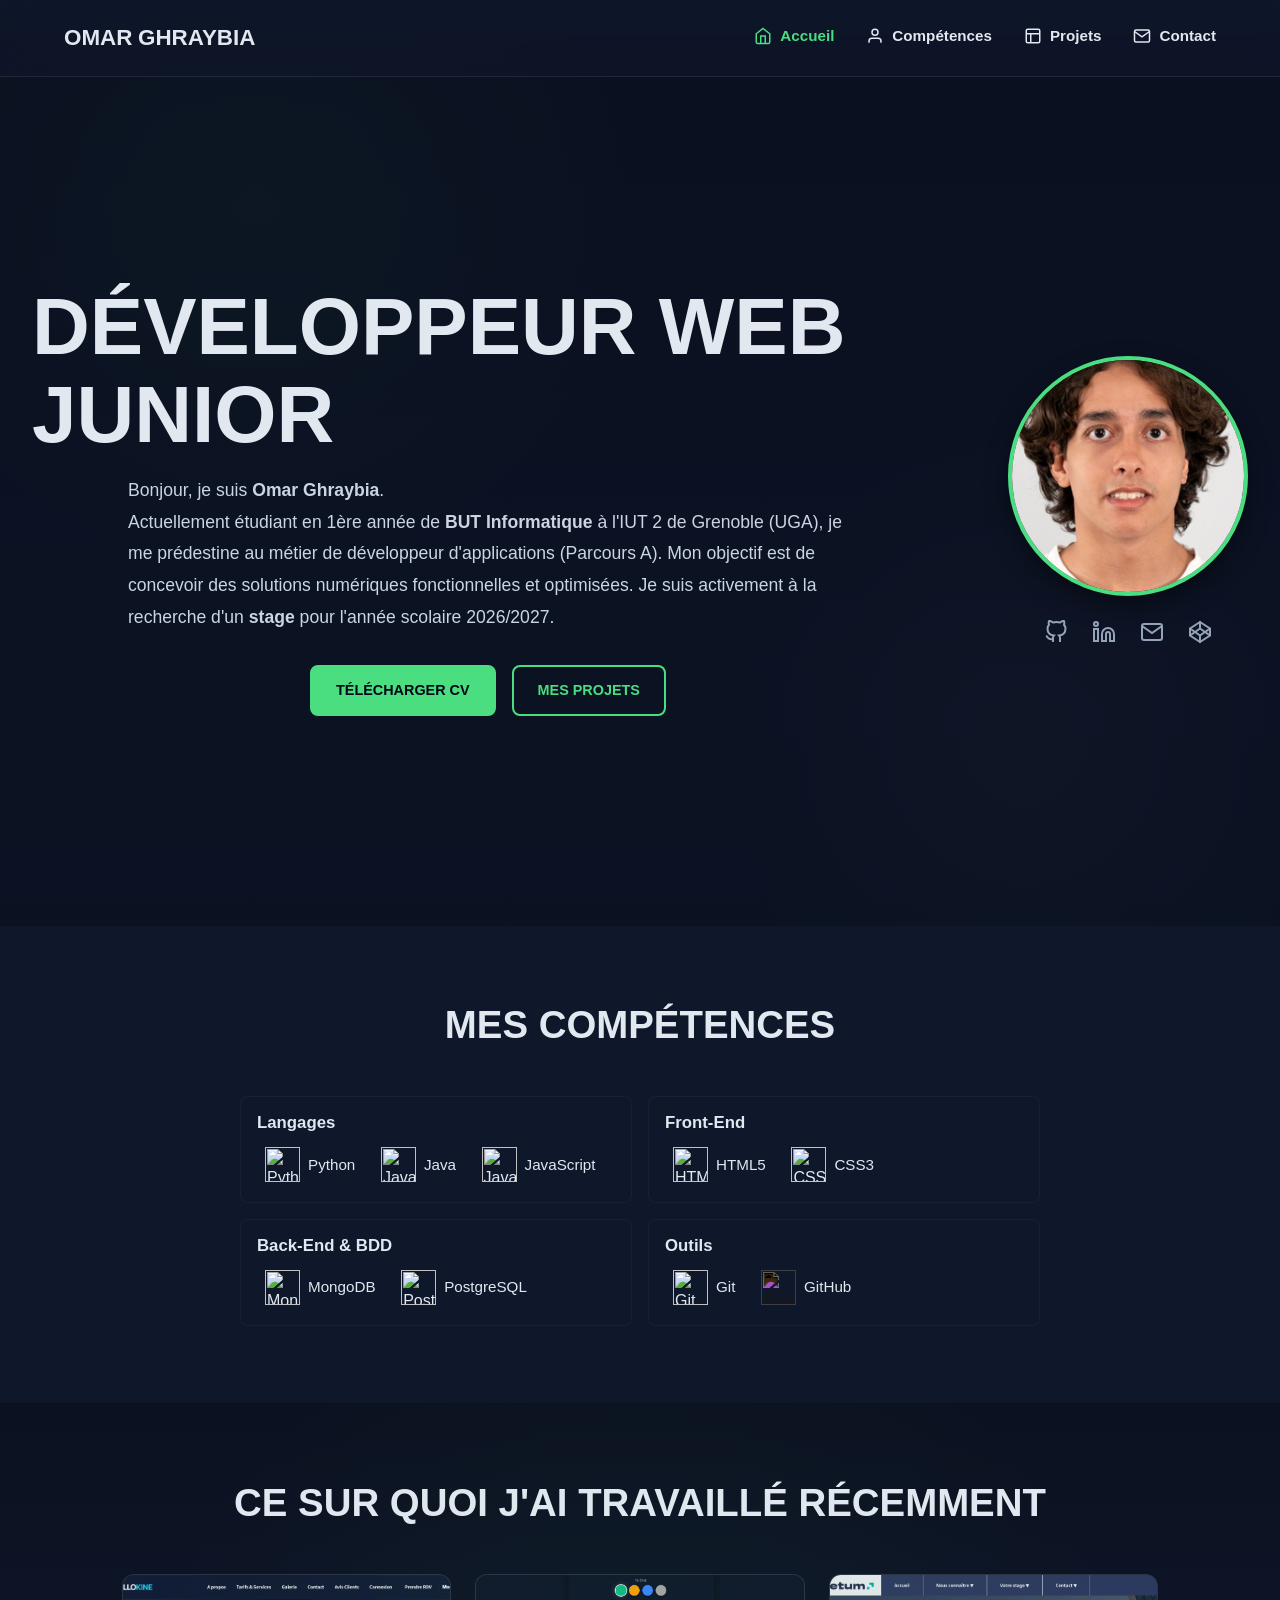
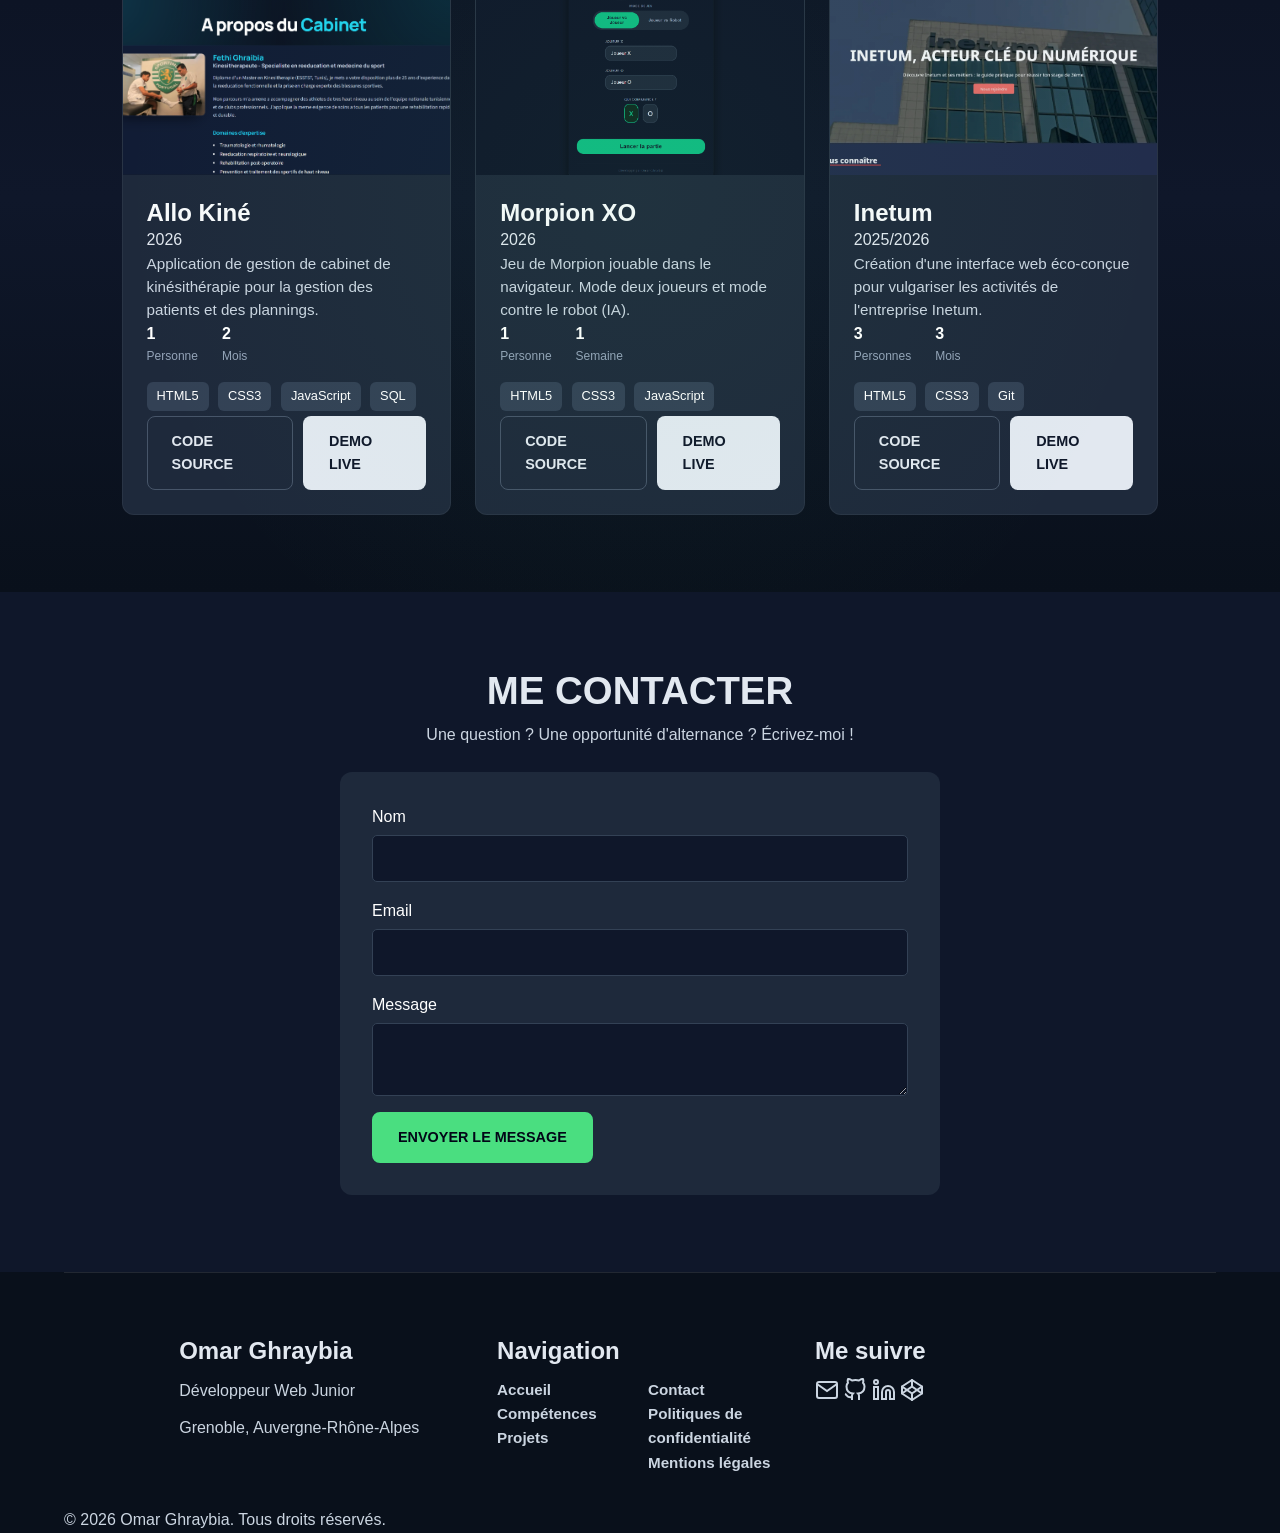
==== commit 9be9c9ab: "Merge branch 'main' of https://github.com/omarghraibia/Portfoli-v2" ====
--- a/index.html
+++ b/index.html
@@ -141,7 +141,7 @@
 
     <!-- competences -->
     <section id="competences" class="pt-lg pb-lg fade-in-section">
-      <h2 class="section-title">Ce sur quoi j'ai travaillé récemment</h2>
+      <h2 class="section-title">Mes compétences</h2>
       <div class="container">
        <div class="skills-grid-2d">
           <div class="skill-category glass-panel">
@@ -213,7 +213,7 @@
 
     <!-- projets -->
     <section id="projets" class="pt-lg pb-lg fade-in-section">
-      <h2 class="section-title">Projets Réalisés</h2>
+      <h2 class="section-title">Ce sur quoi j'ai travaillé récemment</h2>
       <div class="container">
         <div class="projects-grid">
           <article class="project-card" data-project="allo-kine" tabindex="0">
